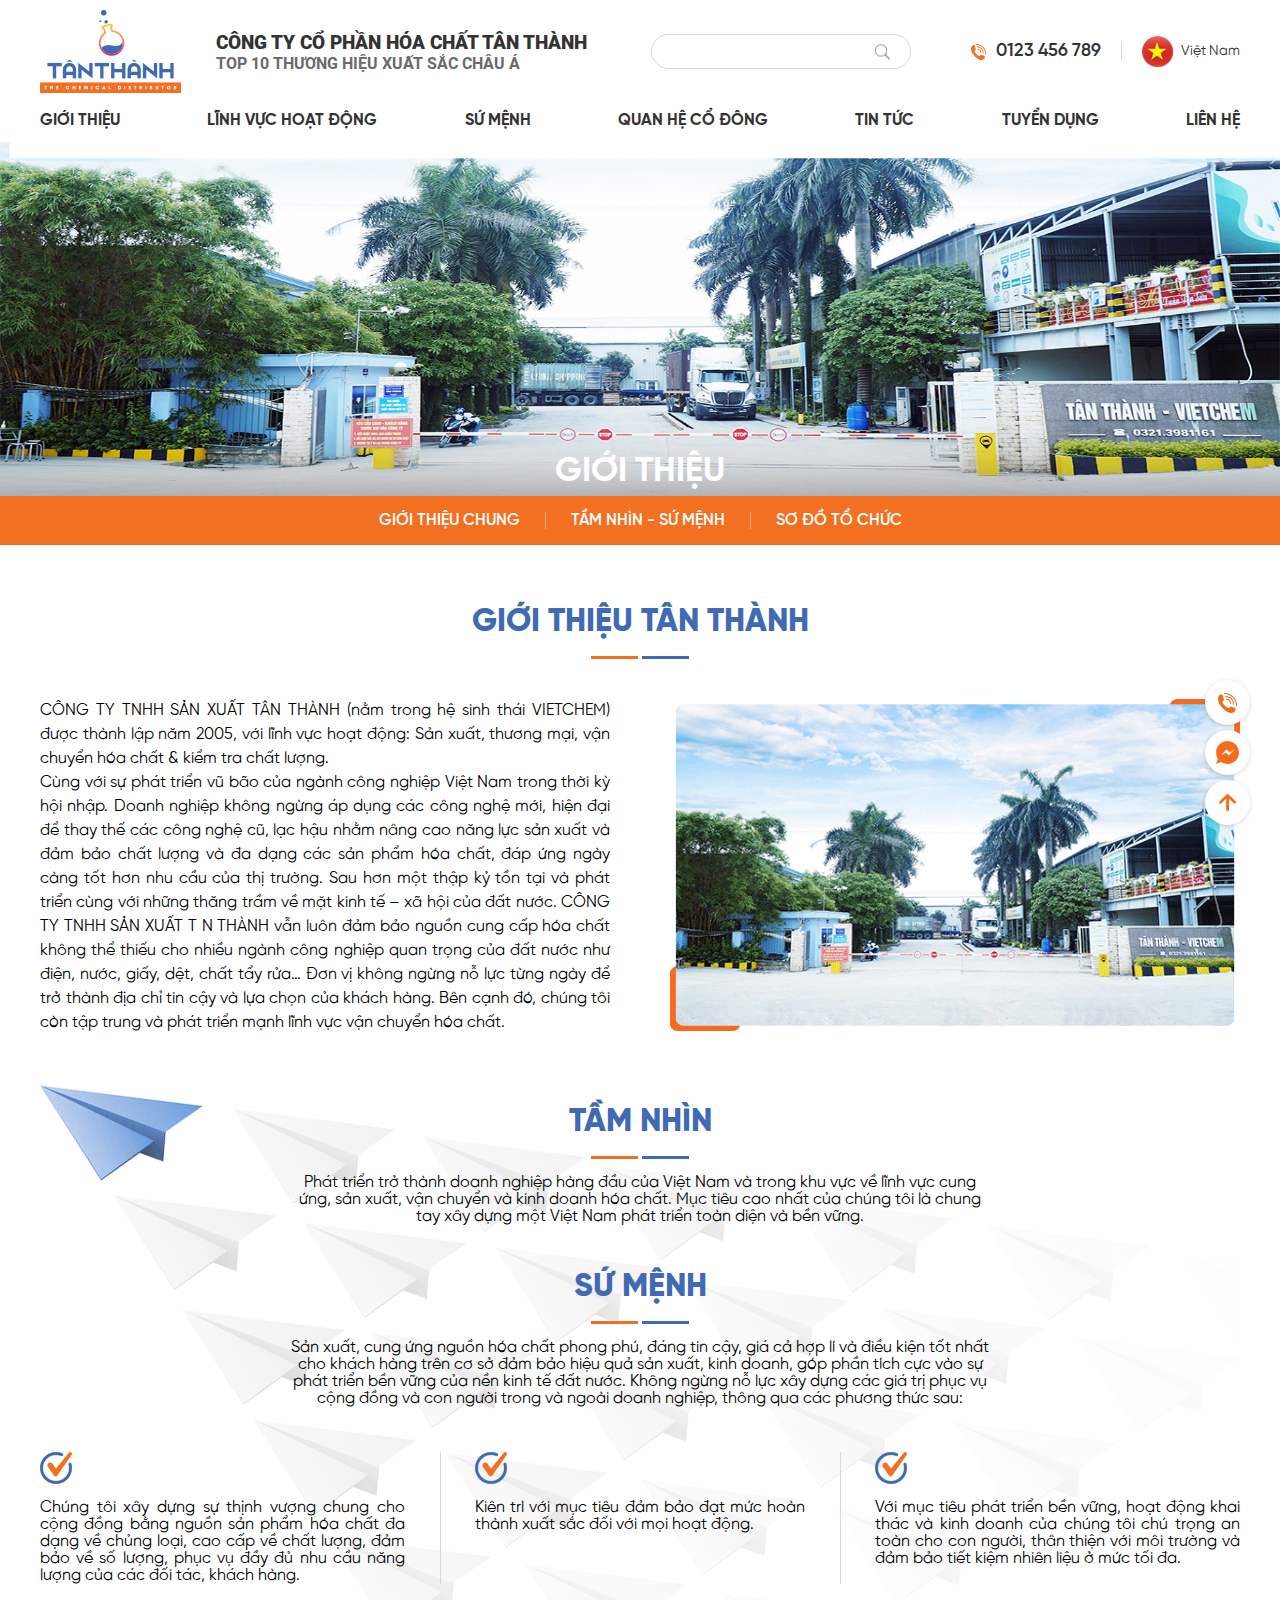
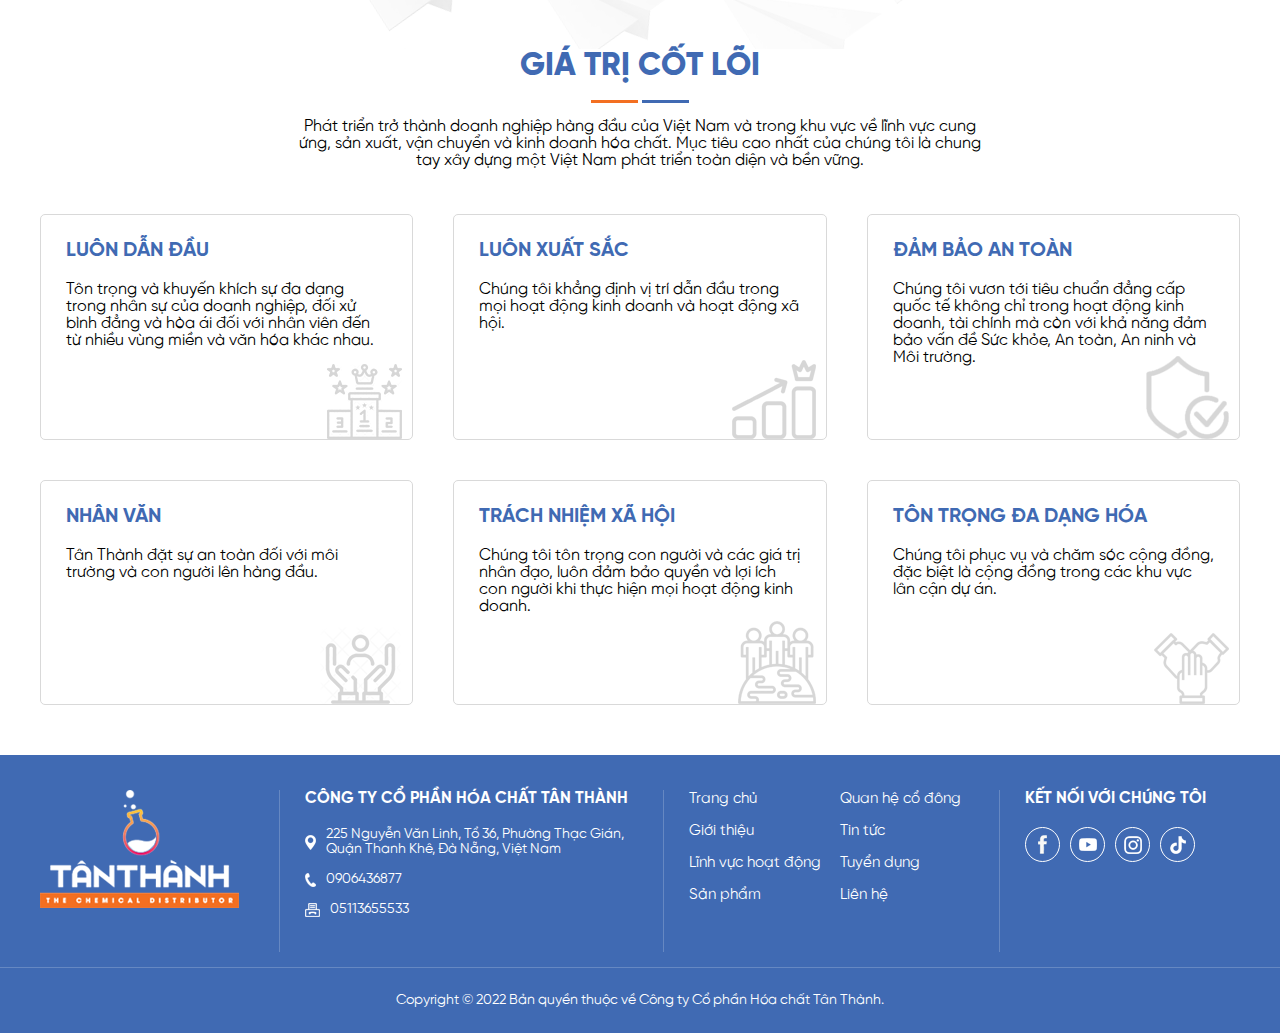
==== gioithieu.html @ 720f7414 "13/10/2022" ====
<!DOCTYPE html>
<html lang="vi">
<head>
    <meta charset="UTF-8">
    <meta http-equiv="X-UA-Compatible" content="IE=edge">
    <meta name="viewport" content="width=device-width, initial-scale=1.0">
    <title>Tân Thành - Giới thiệu</title>
    <link rel="stylesheet" href="css/font-awesome.min.css">
    <link rel="stylesheet" href="css/owl.carousel.min.css">
    <link rel="stylesheet" href="css/owl.theme.default.min.css">
    <link rel="stylesheet" href="scss/style.css">
    <link rel="stylesheet" href="scss/responsive.css">
    <script src="js/jquery.min.js"></script>
    <script src="js/owl.carousel.min.js"></script>
</head>
<body>
    <div class="social-fix">
        <a href="" class="img">
            <img src="images/ic-fix-1.jpg" alt="">
        </a>
        <a href="" class="img">
            <img src="images/ic-fix-2.jpg" alt="">
        </a>        
        <div class="img top">
            <img src="images/ic-fix-3.jpg" alt="">
        </div>
    </div> 
    <header>
        <div class="container">
            <div class="hd-top">
                <a href="" class="logo"> 
                    <img src="images/logo.png" alt="">
                    <div class="name">
                        <p class="name-com">Công ty cổ phần hóa chất tân thành</p>
                        <p class="rank">top 10 thương hiệu xuất sắc châu Á</p>
                    </div>
                </a>               
                <div class="hd-right">                    
                    <form action="">
                        <div class="input">
                            <input type="text">
                            <button><img src="images/ic-search.png" alt=""></button>
                        </div>
                    </form>
                    <a href="" class="hotline">
                        <div class="img">
                            <img src="images/ic-hd-phone.png" alt="">
                        </div>
                        0123 456 789
                    </a>
                    <div class="lang">
                        <div class="img">
                            <img src="images/ic-lang-vn.jpg" alt="">
                            <p>Việt Nam</p>
                        </div>
                        <div class="img">
                            <img src="images/ic-lang-en.png" alt="">
                            <p>English</p>
                        </div>                        
                    </div>
                    <div class="touch-menu"><span></span></div>
                    <div class="bg-black"></div>
                </div>                
            </div>
            <div class="hd-bot">
                <ul class="menu">
                    <li>
                        <a href="">Giới thiệu</a>
                        <ul class="submenu">
                            <li><a href="">Giới thiệu chung</a></li>
                            <li><a href="">Tầm nhìn - Sứ mệnh</a></li>
                            <li><a href="">Sơ đồ tổ chức</a></li>
                        </ul>
                        <span class="show-sub"><i class="fa fa-angle-down"></i></span>
                    </li>
                    <li>
                        <a href="">Lĩnh vực hoạt động</a>                        
                    </li>
                    <li>
                        <a href="">Sứ mệnh</a>
                        <ul class="submenu">
                            <li><a href="">Giới thiệu chung</a></li>
                            <li><a href="">Tầm nhìn - Sứ mệnh</a></li>
                            <li><a href="">Sơ đồ tổ chức</a></li>
                        </ul>
                        <span class="show-sub"><i class="fa fa-angle-down"></i></span>
                    </li>
                    <li>
                        <a href="">Quan hệ cổ đông</a>                        
                    </li>
                    <li>
                        <a href="">Tin tức</a>
                        <ul class="submenu">
                            <li><a href="">Giới thiệu chung</a></li>
                            <li><a href="">Tầm nhìn - Sứ mệnh</a></li>
                            <li><a href="">Sơ đồ tổ chức</a></li>
                        </ul>
                        <span class="show-sub"><i class="fa fa-angle-down"></i></span>
                    </li>
                    <li>
                        <a href="">Tuyển dụng</a>                        
                    </li>
                    <li>
                        <a href="">Liên hệ</a>
                        <ul class="submenu">
                            <li><a href="">Giới thiệu chung</a></li>
                            <li><a href="">Tầm nhìn - Sứ mệnh</a></li>
                            <li><a href="">Sơ đồ tổ chức</a></li>
                        </ul>
                        <span class="show-sub"><i class="fa fa-angle-down"></i></span>
                    </li>
                </ul>
            </div>
        </div>
    </header>
    <div class="banner">
        <div class="img">
            <img src="images/banner3.png" alt="">
        </div>
        <p>Giới thiệu</p>
        <ul>
            <li><a href="">Giới thiệu chung</a></li>
            <li><a href="">Tầm nhìn - Sứ mệnh</a></li>
            <li><a href="">Sơ đồ tổ chức</a></li>
        </ul>
    </div>
    <div class="_about">
        <div class="container">
            <div class="title">
                <h2>Giới thiệu tân thành</h2>
            </div>
            <div class="_ab-cnt">
                <div class="txt">
                    <p>CÔNG TY TNHH SẢN XUẤT TÂN THÀNH (nằm trong hệ sinh thái VIETCHEM) được thành lập năm 2005, với lĩnh vực hoạt động: Sản xuất, thương mại, vận chuyển hóa chất & kiểm tra chất lượng.</p>
                    <p>
                        Cùng với sự phát triển vũ bão của ngành công nghiệp Việt Nam trong thời kỳ hội nhập. Doanh nghiệp không ngừng áp dụng các công nghệ mới, hiện đại để thay thế các công nghệ cũ, lạc hậu nhằm nâng cao năng lực sản xuất và đảm bảo chất lượng và đa dạng các sản phẩm hóa chất, đáp ứng ngày càng tốt hơn nhu cầu của thị trường. Sau hơn một thập kỷ tồn tại và phát triển cùng với những thăng trầm về mặt kinh tế – xã hội của đất nước. CÔNG TY TNHH SẢN XUẤT T N THÀNH vẫn luôn đảm bảo nguồn cung cấp hóa chất không thể thiếu cho nhiều ngành công nghiệp quan trọng của đất nước như điện, nước, giấy, dệt, chất tẩy rửa… Đơn vị không ngừng nỗ lực từng ngày để trở thành địa chỉ tin cậy và lựa chọn của khách hàng. Bên cạnh đó, chúng tôi còn tập trung và phát triển mạnh lĩnh vực vận chuyển hóa chất.  
                    </p>
                </div>
                <div class="img">
                    <img src="images/img-about.png" alt="">
                </div>
            </div>
        </div>
    </div>
    <div class="vision">
        <div class="container">
            <div class="vision-cnt">
                <div class="vision-content">
                    <div class="title">
                        <h2>Tầm nhìn</h2>
                    </div>
                    <p>
                        Phát triển trở thành doanh nghiệp hàng đầu của Việt Nam và trong khu vực về lĩnh vực cung ứng, sản xuất, vận chuyển và kinh doanh hóa chất. Mục tiêu cao nhất của chúng tôi là chung tay xây dựng một Việt Nam phát triển toàn diện và bền vững.
                    </p>
                </div>
                <div class="vision-content">
                    <div class="title">
                        <h2>Sứ mệnh</h2>
                    </div>
                    <p>
                        Sản xuất, cung ứng nguồn hóa chất phong phú, đáng tin cậy, giá cả hợp lí và điều kiện 
                        tốt nhất cho khách hàng trên cơ sở đảm bảo hiệu quả sản xuất, kinh doanh, góp phần tích cực vào sự phát triển bền vững của nền kinh tế đất nước. Không ngừng nỗ lực xây dựng các giá trị phục vụ cộng đồng và con người trong và ngoài doanh nghiệp, 
                        thông qua các phương thức sau:
                    </p>                    
                </div>
                <div class="mission">
                    <div class="item">
                        <div class="img"><img src="images/ic-ab.png" alt=""></div>
                        <p>Chúng tôi xây dựng sự thịnh vượng chung cho cộng đồng bằng nguồn sản phẩm hóa chất đa dạng về chủng loại, cao cấp về chất lượng, đảm bảo về số lượng, phục vụ đầy đủ nhu cầu năng lượng của các đối tác, khách hàng.
                        </p>
                    </div>
                    <div class="item">
                        <div class="img"><img src="images/ic-ab.png" alt=""></div>
                        <p>Kiên trì với mục tiêu đảm bảo đạt mức hoàn thành xuất sắc đối với mọi hoạt động.
                        </p>
                    </div>
                    <div class="item">
                        <div class="img"><img src="images/ic-ab.png" alt=""></div>
                        <p>Với mục tiêu phát triển bền vững, hoạt động khai thác và kinh doanh của chúng tôi chú trọng an toàn cho con người, thân thiện với môi trường và đảm bảo tiết kiệm nhiên liệu ở mức tối đa.
                        </p>
                    </div>
                </div>
            </div>            
        </div>
    </div>
    <div class="core">
        <div class="container">
            <div class="vision-content">
                <div class="title">
                    <h2>Giá trị cốt lõi</h2>
                </div>
                <p>               
                    Phát triển trở thành doanh nghiệp hàng đầu của Việt Nam và trong khu vực về lĩnh vực cung ứng, sản xuất, vận chuyển và kinh doanh hóa chất. Mục tiêu cao nhất của chúng tôi là chung tay xây dựng một Việt Nam phát triển toàn diện và bền vững.
                </p>
            </div>
            <div class="core-cnt">
                <div class="it">
                    <div class="txt">
                        <p class="tit">Luôn dẫn đầu</p>
                        <p>Tôn trọng và khuyến khích sự đa dạng trong nhân sự của doanh nghiệp, đối xử bình đẳng và hòa ái đối với nhân viên đến từ nhiều vùng miền và văn hóa khác nhau.</p>
                    </div>
                    <div class="img">
                        <img src="images/ic-core-1.png" alt="">
                    </div>
                </div>
                <div class="it">
                    <div class="txt">
                        <p class="tit">Luôn xuất sắc</p>
                        <p>
                            Chúng tôi khẳng định vị trí dẫn đầu trong mọi hoạt động kinh doanh và hoạt động xã hội.
                        </p>
                    </div>
                    <div class="img">
                        <img src="images/ic-core-2.png" alt="">
                    </div>
                </div>
                <div class="it">
                    <div class="txt">
                        <p class="tit">Đảm bảo an toàn</p>
                        <p>
                            Chúng tôi vươn tới tiêu chuẩn đẳng cấp quốc tế không chỉ trong hoạt động kinh doanh, tài chính mà còn với khả năng đảm bảo vấn đề Sức khỏe, An toàn, An ninh và Môi trường. 
                        </p>
                    </div>
                    <div class="img">
                        <img src="images/ic-core-3.png" alt="">
                    </div>
                </div>
                <div class="it">
                    <div class="txt">
                        <p class="tit">Nhân văn</p>
                        <p>
                            Tân Thành đặt sự an toàn đối với môi trường và con người lên hàng đầu. 
                        </p>
                    </div>
                    <div class="img">
                        <img src="images/ic-core-4.png" alt="">
                    </div>
                </div>
                <div class="it">
                    <div class="txt">
                        <p class="tit">Trách nhiệm xã hội</p>
                        <p>
                            Chúng tôi tôn trọng con người và các giá trị nhân đạo, luôn đảm bảo quyền và lợi ích con người khi thực hiện mọi hoạt động kinh doanh. 
                        </p>
                    </div>
                    <div class="img">
                        <img src="images/ic-core-5.png" alt="">
                    </div>
                </div>
                <div class="it">
                    <div class="txt">
                        <p class="tit">tôn trọng đa dạng hóa</p>
                        <p>
                            Chúng tôi phục vụ và chăm sóc cộng đồng, đặc biệt là cộng đồng trong các khu vực lân cận dự án. 
                        </p>
                    </div>
                    <div class="img">
                        <img src="images/ic-core-6.png" alt="">
                    </div>
                </div>
            </div>
        </div>
    </div>
    <footer>
        <div class="container">
            <div class="ft-top">
                <a href="" class="logo it">
                    <img src="images/logo-ft.png" alt="">
                </a>
                <div class="info-com it">
                    <p class="tit">Công ty cổ phần hóa chất tân thành</p>
                    <div class="item">
                        <img src="images/ic-location.png" alt="">
                        225 Nguyễn Văn Linh, Tổ 36, Phường Thạc Gián, Quận Thanh Khê, Đà Nẵng, Việt Nam
                    </div>
                    <div class="item">
                        <img src="images/ic-ft-phone.png" alt="">
                        0906436877
                    </div>
                    <div class="item">
                        <img src="images/ic-print.png" alt="">
                        05113655533
                    </div>
                </div>
                <ul class="it">
                    <li><a href="">Trang chủ</a></li>
                    <li><a href="">Giới thiệu</a></li>
                    <li><a href="">Lĩnh vực hoạt động</a></li>
                    <li><a href="">Sản phẩm</a></li>
                    <li><a href="">Quan hệ cổ đông</a></li>
                    <li><a href="">Tin tức</a></li>
                    <li><a href="">Tuyển dụng</a></li>
                    <li><a href="">Liên hệ</a></li>
                </ul>
                <div class="social">
                    <p class="tit">kết nối với chúng tôi</p>
                    <div class="social-flex">
                        <div class="img">
                            <img src="images/ic-fb.png" alt="">
                        </div>
                        <div class="img">
                            <img src="images/ic-yt.png" alt="">
                        </div>
                        <div class="img">
                            <img src="images/ic-in.png" alt="">
                        </div>
                        <div class="img">
                            <img src="images/ic-tt.png" alt="">
                        </div>  
                    </div>
                </div>
            </div>            
        </div>
        <div class="ft-bot">
            <p>Copyright © 2022 Bản quyền thuộc về Công ty Cổ phần Hóa chất Tân Thành.</p>
        </div>
    </footer>
    <script src="js/main.js"></script>
</body>
</html>
---- scss/style.css ----
html {
  scroll-behavior: smooth;
}

body {
  position: relative;
  margin: 0px;
  padding: 0px;
  padding-top: 142px;
}

img {
  max-width: 100%;
  transition: transform 0.5s linear;
  display: block;
}

ul, li {
  margin: 0;
  padding: 0;
  list-style-type: none;
}

@font-face {
  font-family: gil-regu;
  src: url("../fonts/Gilroy-Regular.otf");
}
@font-face {
  font-family: gil-xbold;
  src: url("../fonts/Gilroy-XBold.otf");
}
@font-face {
  font-family: gil-medi;
  src: url("../fonts/Gilroy-Medium.otf");
}
@font-face {
  font-family: gil-bold;
  src: url("../fonts/Gilroy-Bold.otf");
}
@font-face {
  font-family: gil-semi;
  src: url("../fonts/Gilroy-SemiBold.otf");
}
@font-face {
  font-family: robo-black;
  src: url("../fonts/Roboto-Black.ttf");
}
@font-face {
  font-family: robo-bold;
  src: url("../fonts/Roboto-Bold.ttf");
}
a {
  margin: 0px;
  padding: 0px;
  text-decoration: none;
  font-family: gil-regu;
  cursor: pointer;
}

p,
div {
  font-family: gil-regu;
  margin: 0;
  padding: 0;
}

h1,
h2,
h3, h4, h5, h6 {
  margin: 0px;
  padding: 0px;
  font-family: gil-regu;
  color: #333333;
}

button {
  transition: 0.5s linear;
  font-family: gil-regu;
}

* {
  box-sizing: border-box;
}

@media (min-width: 576px) {
  .container {
    max-width: 540px;
    margin: 0px auto;
  }
}
@media (min-width: 768px) {
  .container {
    max-width: 720px;
    margin: 0px auto;
  }
}
@media (min-width: 992px) {
  .container {
    max-width: 960px;
    margin: 0px auto;
  }
}
@media (min-width: 1200px) {
  .container {
    max-width: 1230px;
    margin: 0px auto;
  }
}
.container {
  width: 100%;
  padding-right: 15px;
  padding-left: 15px;
  margin-right: auto;
  margin-left: auto;
}

header {
  position: fixed;
  top: 0;
  left: 0;
  right: 0;
  z-index: 100;
  background: #fff;
}
header.active {
  box-shadow: rgba(0, 0, 0, 0.24) 0px 3px 8px;
}
header.active .logo img {
  height: 60px;
}

.social-fix {
  position: fixed;
  bottom: 70px;
  right: 30px;
  display: flex;
  flex-direction: column;
  z-index: 200;
}
.social-fix .img {
  height: 45px;
  width: 45px;
  border-radius: 50%;
  background: #fff;
  display: flex;
  align-items: center;
  justify-content: center;
  margin-bottom: 5px;
  box-shadow: rgba(0, 0, 0, 0.16) 0px 1px 4px;
}

.hd-top {
  display: flex;
  align-items: center;
  justify-content: space-between;
  padding: 10px 0;
  border-bottom: 1px;
}
.hd-top .logo {
  display: flex;
  align-items: center;
  gap: 35px;
}
.hd-top .logo .name-com {
  font-size: 19px;
  font-family: robo-black;
  color: #333333;
  text-transform: uppercase;
}
.hd-top .logo .rank {
  font-size: 16px;
  font-family: robo-bold;
  color: #6b6b6b;
  text-transform: uppercase;
}
.hd-top .hd-right {
  display: flex;
  align-items: center;
}
.hd-top .hotline {
  color: #333333;
  font-size: 18px;
  font-family: gil-semi;
  display: flex;
  align-items: center;
  gap: 10px;
  padding-right: 20px;
  margin-right: 20px;
  border-right: 1px solid #d9d9d9;
}
.hd-top form {
  margin-right: 60px;
}
.hd-top form .input {
  height: 35px;
  width: 260px;
  position: relative;
}
.hd-top form .input input {
  height: 100%;
  width: 100%;
  border-radius: 17.5px;
  border: 1px solid #d9d9d9;
  padding: 0 40px 0 10px;
}
.hd-top form .input input:focus {
  outline: none;
}
.hd-top form .input button {
  background: transparent;
  border: none;
  position: absolute;
  top: 50%;
  transform: translateY(-50%);
  right: 15px;
}
.hd-top .lang .img {
  display: flex;
  align-items: center;
  gap: 8px;
}
.hd-top .lang .img:first-of-type {
  display: flex;
}
.hd-top .lang .img:last-of-type {
  display: none;
}
.hd-top .lang p {
  font-size: 14px;
  font-family: gil-regu;
  color: #333333;
}
.hd-top .lang.active .img:first-of-type {
  display: none;
}
.hd-top .lang.active .img:last-of-type {
  display: flex;
}

.menu {
  display: flex;
  align-items: center;
  justify-content: space-between;
}
.menu > li {
  position: relative;
  padding: 9px 0;
}
.menu > li > a {
  font-size: 16px;
  font-family: gil-bold;
  text-transform: uppercase;
  color: #333333;
}
.menu > li:hover > a, .menu > li.active > a {
  color: #406ab3;
  border-bottom: 2px solid #f36f21;
}
.menu > li .submenu {
  background: #fff;
  opacity: 0;
  pointer-events: none;
  position: absolute;
  left: -15px;
  top: calc(100% + 20px);
  min-width: 200px;
  z-index: 28;
  box-shadow: rgba(0, 0, 0, 0.24) 0px 3px 8px;
}
.menu > li .submenu > li {
  padding: 7px 0 7px 15px;
  border-bottom: 1px solid #d9d9d9;
}
.menu > li .submenu > li > a {
  font-size: 14px;
  font-family: gil-semi;
  color: #333333;
  text-transform: uppercase;
}
.menu > li .submenu > li:hover > a, .menu > li .submenu > li.active > a {
  color: #406ab3;
}
.menu > li .submenu > li:last-of-type {
  border-bottom: none;
}
.menu > li:last-of-type .submenu {
  left: unset;
  right: -15px;
}
.menu > li:hover .submenu {
  opacity: 0.8;
  pointer-events: all;
  top: 100%;
  transition: top 0.4s linear;
}

.slider {
  position: relative;
  margin-bottom: 90px;
}
.slider img {
  width: 100%;
  height: 100%;
}
.slider .owl-dots {
  position: absolute;
  left: 50%;
  transform: translateX(-50%);
  bottom: 15px;
}
.slider .owl-dots .owl-dot {
  height: 14px;
  width: 14px;
  border-radius: 50%;
  margin-right: 15px;
  background: #fff;
}
.slider .owl-dots .owl-dot span {
  display: block;
  height: 10px;
  width: 10px;
  border-radius: 50%;
  background: #f36f21;
  margin: 2px auto;
}
.slider .owl-dots .owl-dot.active span {
  background: transparent;
}

.about {
  margin-bottom: 80px;
}

.ab-cnt {
  display: flex;
  align-items: flex-start;
  gap: 70px;
}
.ab-cnt .img {
  width: calc(50% - 20px);
}
.ab-cnt .img img {
  height: 100%;
  width: 100%;
  transition: transform 0.4s linear;
}
.ab-cnt .txt {
  width: calc(50% - 50px);
}
.ab-cnt .txt span {
  font-size: 22px;
  font-family: gil-medi;
  color: #4d4d4d;
  text-transform: uppercase;
  margin-bottom: 10px;
}
.ab-cnt .txt p {
  margin: 25px 0;
  font-size: 16px;
  font-family: gil-regu;
  color: #333333;
  line-height: 1.3;
  text-align: justify;
}
.ab-cnt .txt .title {
  text-align: start;
}
.ab-cnt .txt .title h2::before {
  left: 0;
  transform: none;
}
.ab-cnt .txt .title h2::after {
  background: #406ab3;
  left: 51px;
}

.title {
  text-align: center;
}
.title h2 {
  font-size: 32px;
  font-family: gil-xbold;
  color: #406ab3;
  text-transform: uppercase;
  position: relative;
  padding-bottom: 20px;
}
.title h2::before, .title h2::after {
  content: "";
  display: block;
  height: 3px;
  width: 47px;
  position: absolute;
  bottom: 0;
}
.title h2::before {
  background: #f36f21;
  left: calc(50% - 2px);
  transform: translateX(-100%);
}
.title h2::after {
  background: #406ab3;
  left: calc(50% + 2px);
}

.see-more {
  height: 40px;
  width: 145px;
  border-radius: 20px;
  background: #f36f21;
  border: 1px solid #f36f21;
  color: #fff;
  font-size: 16px;
  text-transform: uppercase;
  display: flex;
  align-items: center;
  justify-content: center;
  transition: all 0.4s linear;
}
.see-more:hover {
  background: #fff;
  color: #f36f21;
}

._see-more {
  height: 35px;
  width: 130px;
  border-radius: 5px;
  border: 1px solid #d9d9d9;
  display: flex;
  align-items: center;
  justify-content: center;
  font-size: 16px;
  color: #fff;
  margin: 0 auto;
}

.field {
  position: relative;
}
.field::before {
  content: "";
  display: block;
  position: absolute;
  left: 0;
  right: 0;
  top: 50%;
  bottom: 0;
  background: #f1f1f1;
  z-index: -1;
}

.field-cnt {
  margin-top: 20px;
  padding-bottom: 40px;
}
.field-cnt .see-more {
  margin: 0 auto;
}

.field-item {
  display: flex;
  align-items: flex-start;
  gap: 25px;
  margin-bottom: 35px;
}
.field-item .item {
  width: calc((100% - 50px) / 3);
  position: relative;
  transition: all 0.5s linear;
  border-radius: 5px;
  overflow: hidden;
}
.field-item .item .img {
  position: relative;
}
.field-item .item .img img {
  height: 100%;
  width: 100%;
}
.field-item .item .img::before {
  content: "";
  position: absolute;
  top: 50%;
  left: 0;
  right: 0;
  bottom: 0;
  background-image: linear-gradient(to bottom, rgba(24, 72, 155, 0), rgb(24, 72, 155));
}
.field-item .item .txt {
  position: absolute;
  bottom: 25px;
  left: 0;
  width: 100%;
}
.field-item .item .txt h3 {
  text-align: center;
  font-size: 22px;
  font-family: gil-bold;
  text-transform: uppercase;
  color: #fff;
  margin-bottom: 25px;
}
.field-item .item .txt p {
  text-align: center;
  font-size: 16px;
  font-family: gil-regu;
  color: #fff;
  padding: 0 40px;
  margin-bottom: 30px;
  display: none;
}
.field-item .item:hover .img::before {
  top: 0;
  background-image: linear-gradient(to top, rgba(8, 50, 122, 0.9), rgba(35, 150, 216, 0.9));
}
.field-item .item:hover .txt {
  bottom: 50%;
  transform: translateY(50%);
}
.field-item .item:hover .txt p {
  display: block;
}

.product {
  padding: 50px 0;
  background: url("../images/bgr-pro.png") no-repeat;
}

.pro-cnt {
  margin-top: 30px;
  position: relative;
}
.pro-cnt .item {
  transition: all 0.5s linear;
}
.pro-cnt .item .img {
  border-radius: 5px;
  overflow: hidden;
  z-index: -1;
}
.pro-cnt .item .img img {
  height: 100%;
  width: 100%;
  object-fit: cover;
}
.pro-cnt .item .txt {
  width: calc(100% - 40px);
  padding: 20px 0;
  margin: -60px auto 0;
  border-radius: 5px;
  background: #fff;
  position: relative;
  box-shadow: rgba(99, 99, 99, 0.2) 0px 2px 8px 0px;
}
.pro-cnt .item .txt h3 {
  font-size: 20px;
  font-family: gil-bold;
  color: #333333;
  text-align: center;
  margin-bottom: 20px;
}
.pro-cnt .item .txt ._see-more {
  border: 1px solid #f36f21;
  color: #f36f21;
}
.pro-cnt .item:hover .txt {
  background: #f36f21;
}
.pro-cnt .item:hover .txt h3 {
  color: #fff;
}
.pro-cnt .item:hover .txt ._see-more {
  border: 1px solid #fff;
  color: #fff;
}
.pro-cnt .item:hover .img img {
  transform: scale(1.05);
}
.pro-cnt .owl-dots {
  margin-top: 30px;
}
.pro-cnt .owl-dots .owl-dot {
  height: 10px;
  width: 10px;
  border-radius: 50%;
  background: #f36f21;
  margin-right: 10px;
}
.pro-cnt .owl-dots .owl-dot span {
  height: 6px;
  width: 6px;
  border-radius: 50%;
  margin: 2px auto;
  background: transparent;
}
.pro-cnt .owl-dots .owl-dot.active span, .pro-cnt .owl-dots .owl-dot:hover span {
  background: #fff;
}
.pro-cnt .owl-prev, .pro-cnt .owl-next {
  position: absolute;
  bottom: -5px;
}
.pro-cnt .owl-prev i, .pro-cnt .owl-next i {
  color: #f36f21;
  font-size: 16px;
}
.pro-cnt .owl-prev:hover, .pro-cnt .owl-next:hover {
  background: transparent !important;
}
.pro-cnt .owl-next {
  right: calc(50% - 100px);
}
.pro-cnt .owl-prev {
  left: calc(50% - 100px);
}

.journey {
  background: url("../images/banner2.jpg") no-repeat;
  padding: 70px 0;
  margin-bottom: 55px;
}
.journey h2 {
  font-size: 32px;
  font-family: gil-xbold;
  text-transform: uppercase;
  color: #fff;
  text-align: center;
  margin-bottom: 35px;
}
.journey .container > p {
  font-size: 16px;
  color: #fff;
  font-family: gil-medi;
  text-align: center;
  padding: 0 100px;
  margin-bottom: 70px;
}
.journey .journey-cnt {
  display: flex;
  align-items: flex-end;
  justify-content: space-between;
}
.journey .journey-cnt .it {
  width: 25%;
  display: flex;
  flex-direction: column;
  justify-content: center;
  align-items: center;
}
.journey .journey-cnt .it .img {
  margin-bottom: 25px;
}
.journey .journey-cnt .it span {
  font-size: 36px;
  font-family: gil-bold;
  color: #ffd064;
  margin-bottom: 10px;
}
.journey .journey-cnt .it p {
  white-space: nowrap;
  font-size: 18px;
  font-family: gil-medi;
  color: #fff;
}

.news .title {
  margin-bottom: 20px;
}
.news ul {
  display: flex;
  align-items: center;
  justify-content: center;
  margin-bottom: 20px;
}
.news ul li {
  font-size: 18px;
  font-family: gil-bold;
  text-transform: uppercase;
  color: #5e5e5e;
  padding-right: 20px;
  margin-right: 20px;
  border-right: 1px solid #d9d9d9;
}
.news ul li:hover, .news ul li.active {
  color: #406ab3;
}
.news ul li:last-of-type {
  border-right: 0;
}
.news .news-cnt {
  display: flex;
  align-items: flex-start;
  gap: 20px;
}
.news .news-cnt .left, .news .news-cnt .right {
  width: calc((100% - 20px) / 2);
}
.news .news-cnt .left .img {
  border-radius: 5px;
  overflow: hidden;
  margin-bottom: 30px;
  position: relative;
}
.news .news-cnt .left .img img {
  height: 100%;
  width: 100%;
  object-fit: cover;
}
.news .news-cnt .left h3 {
  font-size: 20px;
  font-family: gil-bold;
  color: #333333;
  margin-bottom: 15px;
}
.news .news-cnt .left p {
  font-size: 16px;
  font-family: gil-regu;
  -webkit-line-clamp: 2;
  -webkit-box-orient: vertical;
  overflow: hidden;
  text-overflow: ellipsis;
  display: -webkit-box;
  color: #333333;
}
.news .news-cnt .right {
  display: flex;
  align-items: flex-start;
  gap: 20px;
  flex-wrap: wrap;
}
.news .news-cnt .right .item {
  width: calc((100% - 20px) / 2);
}
.news .news-cnt .right .item .img {
  border-radius: 5px;
  overflow: hidden;
  margin-bottom: 15px;
  position: relative;
}
.news .news-cnt .right .item .img img {
  height: 100%;
  width: 100%;
  object-fit: cover;
}
.news .news-cnt .right .item h3 {
  font-size: 16px;
  font-family: gil-regu;
  -webkit-line-clamp: 2;
  -webkit-box-orient: vertical;
  overflow: hidden;
  text-overflow: ellipsis;
  display: -webkit-box;
  color: #333333;
}
.news .news-cnt .over {
  position: absolute;
  left: 0;
  bottom: 0;
  right: 0;
  height: 0;
  opacity: 0;
  pointer-events: none;
  background-image: linear-gradient(to top, rgba(8, 50, 122, 0.9), rgba(35, 150, 216, 0.9));
  display: flex;
  align-items: center;
  justify-content: center;
  transition: height 0.5s linear;
}
.news .news-cnt .img:hover .over {
  height: 100%;
  opacity: 1;
  pointer-events: all;
}

.customer {
  padding: 70px 0 60px;
}
.customer .title {
  margin-bottom: 30px;
}
.customer .cus-cnt {
  position: relative;
  padding: 15px 0;
  box-shadow: rgba(0, 0, 0, 0.24) 0px 3px 8px;
}
.customer .cus-cnt .item {
  padding: 35px;
  display: flex;
  align-items: center;
  justify-content: center;
  position: relative;
}
.customer .cus-cnt .item img {
  width: unset;
}
.customer .cus-cnt .item::before {
  content: "";
  display: block;
  width: 1px;
  height: calc(100% - 40px);
  position: absolute;
  right: 0;
  top: 20px;
  background: #d9d9d9;
}
.customer .cus-cnt .owl-nav {
  display: block;
}
.customer .cus-cnt .owl-next, .customer .cus-cnt .owl-prev {
  position: absolute;
  top: 48%;
  transform: translateY(-50%);
}
.customer .cus-cnt .owl-next i, .customer .cus-cnt .owl-prev i {
  font-size: 32px;
  color: #afafaf;
}
.customer .cus-cnt .owl-next:hover, .customer .cus-cnt .owl-prev:hover {
  background: transparent;
}
.customer .cus-cnt .owl-prev {
  left: 10px;
}
.customer .cus-cnt .owl-next {
  right: 10px;
}

footer {
  background: #406ab3;
  position: relative;
}
footer .ft-top {
  padding: 35px 0;
  display: flex;
  align-items: flex-start;
}
footer .ft-top .logo {
  width: 20%;
}
footer .ft-top .info-com {
  width: 32%;
  padding: 0 25px;
}
footer .ft-top .info-com .item {
  display: flex;
  align-items: center;
  gap: 10px;
  font-size: 14px;
  font-family: gil-regu;
  color: #fff;
  margin-bottom: 15px;
}
footer .ft-top ul {
  width: 28%;
  column-count: 2;
  padding: 0 25px;
}
footer .ft-top ul li {
  margin-bottom: 15px;
}
footer .ft-top ul li a {
  font-size: 15px;
  font-family: gil-regu;
  color: #fff;
}
footer .ft-top .social {
  width: 20%;
  padding-left: 25px;
}
footer .ft-top .social .img {
  height: 35px;
  width: 35px;
  border-radius: 50%;
  border: 1px solid #ffffff;
  display: flex;
  align-items: center;
  justify-content: center;
  margin-right: 10px;
}
footer .ft-top .social .social-flex {
  display: flex;
  align-items: center;
  justify-content: start;
}
footer .ft-top .tit {
  font-size: 16px;
  font-family: gil-bold;
  color: #fff;
  text-transform: uppercase;
  margin-bottom: 20px;
}
footer .ft-top .it {
  position: relative;
}
footer .ft-top .it::before {
  content: "";
  display: block;
  width: 1px;
  height: 162px;
  background: #6688c2;
  position: absolute;
  right: 0;
  top: 0;
}
footer .ft-bot {
  padding: 25px 0;
  border-top: 1px solid #6688c2;
}
footer .ft-bot p {
  text-align: center;
  font-size: 14px;
  font-family: gil-regu;
  color: #fff;
}

.banner {
  position: relative;
  margin-bottom: 60px;
}
.banner .img img {
  height: 100%;
  width: 100%;
}
.banner p {
  font-size: 34px;
  font-family: gil-bold;
  color: #fff;
  position: absolute;
  bottom: 55px;
  left: 50%;
  transform: translateX(-50%);
  text-transform: uppercase;
}
.banner ul {
  display: flex;
  align-items: center;
  justify-content: center;
  position: absolute;
  bottom: 0;
  left: 0;
  right: 0;
  padding: 16px 0;
  background: #f36f21;
}
.banner ul li {
  padding: 0 25px;
  border-right: 1px solid #f2aa80;
}
.banner ul li:last-of-type {
  border-right: none;
}
.banner ul li a {
  font-size: 16px;
  font-family: gil-semi;
  text-transform: uppercase;
  color: #fff;
  padding: 2px 0;
}
.banner ul li:hover a {
  border-bottom: 2px solid #fff;
}

._about {
  margin-bottom: 50px;
}
._about .title {
  margin-bottom: 40px;
}
._about ._ab-cnt {
  display: flex;
  align-items: flex-start;
  justify-content: space-between;
  gap: 60px;
}
._about ._ab-cnt .txt {
  width: calc((100% - 60px) / 2);
}
._about ._ab-cnt .txt p {
  font-size: 16px;
  font-family: gil-regu;
  line-height: 1.5;
  text-align: justify;
}
._about ._ab-cnt .img {
  width: calc((100% - 60px) / 2);
}
._about ._ab-cnt .img img {
  height: 100%;
  width: 100%;
}

.vision .vision-cnt {
  padding: 20px 0 65px;
  background: url("../images/bgr-about.png") no-repeat;
}
.vision .mission {
  display: flex;
  align-items: flex-start;
  justify-content: space-between;
  position: relative;
}
.vision .mission .item {
  width: 33.3333333333%;
  padding: 0 35px;
}
.vision .mission .item .img {
  margin-bottom: 15px;
}
.vision .mission .item p {
  font-size: 16px;
  font-family: gil-regu;
  text-align: justify;
}
.vision .mission .item:first-of-type {
  padding-left: 0;
}
.vision .mission .item:last-of-type {
  padding-right: 0;
}
.vision .mission::before, .vision .mission::after {
  content: "";
  display: block;
  height: 100%;
  width: 1px;
  background: #d9d9d9;
  position: absolute;
  top: 0;
}
.vision .mission::before {
  left: 33.3333333333%;
}
.vision .mission::after {
  left: 66.6666666667%;
}

.vision-content {
  margin-bottom: 45px;
}
.vision-content .title {
  margin-bottom: 15px;
}
.vision-content > p {
  padding: 0 250px;
  font-size: 16px;
  font-family: gil-regu;
  text-align: center;
}

.core {
  margin-bottom: 50px;
}

.core-cnt {
  display: flex;
  align-items: center;
  gap: 40px;
  flex-wrap: wrap;
}
.core-cnt .it {
  width: calc((100% - 80px) / 3);
  padding: 25px;
  border-radius: 5px;
  border: 1px solid #d9d9d9;
  position: relative;
  transition: all 0.5s linear;
}
.core-cnt .it .tit {
  font-size: 20px;
  font-family: gil-bold;
  color: #406ab3;
  text-transform: uppercase;
  margin-bottom: 20px;
}
.core-cnt .it .img {
  position: absolute;
  bottom: 0;
  right: 10px;
}
.core-cnt .it p {
  font-size: 16px;
  font-family: gil-regu;
}
.core-cnt .it:hover {
  background-image: linear-gradient(to top, #105095, #1c7abd);
}
.core-cnt .it:hover p {
  color: #fff;
}

.contact-cnt {
  display: flex;
  align-items: flex-start;
  margin-bottom: 40px;
}
.contact-cnt .info-com, .contact-cnt form {
  width: 50%;
}
.contact-cnt .tit {
  font-size: 24px;
  font-family: gil-bold;
  text-transform: uppercase;
  margin-bottom: 20px;
}
.contact-cnt .info-com {
  padding-right: 90px;
}
.contact-cnt .info-com .add {
  background: url("../images/ic-loca.png") no-repeat;
}
.contact-cnt .info-com .phone {
  background: url("../images/ic-dt.png") no-repeat;
}
.contact-cnt .info-com .fax {
  background: url("../images/ic-fax.png") no-repeat;
}
.contact-cnt .info-com .mail {
  background: url("../images/ic-mail.png") no-repeat;
}
.contact-cnt .info-com .web {
  background: url("../images/www.png") no-repeat;
}
.contact-cnt .info-com .it {
  padding-left: 30px;
  background-position: 0 3px;
  font-size: 16px;
  font-family: gil-regu;
  margin-bottom: 20px;
}
.contact-cnt form .form-group {
  margin-bottom: 15px;
  display: flex;
  flex-wrap: wrap;
  gap: 15px;
}
.contact-cnt form .form-group .input {
  width: calc((100% - 15px) / 2);
  height: 40px;
}
.contact-cnt form .form-group .input input {
  width: 100%;
  height: 100%;
  border-radius: 5px;
  border: 1px solid #d9d9d9;
  padding-left: 15px;
  background: #f3f3f3;
}
.contact-cnt form .form-group .input input:focus {
  outline: none;
}
.contact-cnt form .form-group .area {
  width: 100%;
  height: 150px;
}
.contact-cnt form .form-group .area textarea {
  height: 100%;
  width: 100%;
  border-radius: 5px;
  border: 1px solid #d9d9d9;
  padding: 15px 0 0 15px;
  background: #f3f3f3;
}
.contact-cnt form .form-group .area textarea:focus {
  outline: none;
}
.contact-cnt form .form-group ::placeholder {
  font-size: 16px;
  font-family: gil-regu;
}
.contact-cnt form button {
  height: 40px;
  width: 140px;
  border-radius: 20px;
  border: 1px solid #f36f21;
  background: #f36f21;
  color: #fff;
  font-size: 15px;
  font-family: gil-semi;
  text-transform: uppercase;
  transition: all 0.5s linear;
}
.contact-cnt form button:hover {
  background: #fff;
  color: #f36f21;
}

.map {
  margin-bottom: 50px;
}
.map iframe {
  width: 100%;
}

/*# sourceMappingURL=style.css.map */
---- scss/responsive.css ----
@media screen and (min-width: 1150px) {
  .touch-menu, .bg-black, .show-sub {
    display: none;
  }
}
@media screen and (max-width: 1025px) {
  body {
    padding-top: 115px;
  }
  .hd-top .logo img {
    height: 60px;
  }
  .hd-top .logo .name-com {
    font-size: 16px;
  }
  .hd-top .logo .rank {
    font-size: 13px;
  }
  .hd-top form {
    position: absolute;
    top: 100%;
    left: 0;
    width: 100%;
  }
  .hd-top form .input {
    width: 100%;
  }
  .hd-top form .input input {
    border-radius: 0;
  }
  .hd-top .hotline {
    display: none;
  }
  .hd-top .lang {
    margin-right: 20px;
  }
  .hd-top .lang p {
    display: none;
  }
  .menu {
    position: fixed;
    top: 0;
    left: -330px;
    height: 100%;
    width: 320px;
    display: block;
    background: #fff;
    padding: 20px;
    transition: left 0.5s linear;
  }
  .menu.active {
    left: 0;
  }
  .menu > li {
    position: relative;
  }
  .menu > li .submenu {
    position: initial;
    opacity: 1;
    box-shadow: initial;
    display: none;
  }
  .menu > li .show-sub {
    position: absolute;
    right: 0;
    top: 10px;
  }
  .touch-menu {
    height: 35px;
    width: 35px;
    background: #f36f21;
    border-radius: 4px;
    position: relative;
    z-index: 999;
  }
  .touch-menu span {
    display: block;
    width: 27px;
    height: 3px;
    background: #fff;
    position: absolute;
    top: 50%;
    transform: translateY(-50%);
    left: 4px;
  }
  .touch-menu span::before, .touch-menu span::after {
    content: "";
    height: 3px;
    width: 27px;
    background: #fff;
    position: absolute;
    left: 0;
    top: -6px;
    transition: transform 0.4s linear;
  }
  .touch-menu span::after {
    top: initial;
    bottom: -6px;
  }
  .touch-menu.active span {
    transform: rotate(45deg);
  }
  .touch-menu.active span::before, .touch-menu.active span::after {
    transform: rotate(-90deg);
    top: 0;
  }
  .bg-black {
    position: fixed;
    top: 0;
    left: 0;
    height: 100%;
    width: 100%;
    display: block;
    background: #333333;
    opacity: 0;
    visibility: hidden;
  }
  .bg-black.active {
    opacity: 0.9;
    visibility: visible;
  }
}
@media screen and (max-width: 991px) {
  .title h2 {
    font-size: 26px;
    padding-bottom: 15px;
  }
  .slider {
    margin-bottom: 30px;
  }
  .about {
    margin-bottom: 30px;
  }
  .ab-cnt {
    gap: 30px;
  }
  .ab-cnt .img {
    width: calc(50% - 15px);
  }
  .ab-cnt .txt {
    width: calc(50% - 15px);
  }
  .ab-cnt .txt p {
    -webkit-line-clamp: 5;
    -webkit-box-orient: vertical;
    overflow: hidden;
    text-overflow: ellipsis;
    display: -webkit-box;
  }
  .field-item {
    gap: 15px;
  }
  .field-item .item {
    width: calc((100% - 30px) / 3);
  }
  .field-item .item .txt h3 {
    font-size: 16px;
  }
  .pro-cnt .item .txt h3 {
    font-size: 15px;
  }
  .journey {
    margin-bottom: 30px;
  }
  .journey h2 {
    font-size: 26px;
    margin-bottom: 25px;
  }
  .journey .container > p {
    padding: 0 50px;
    margin-bottom: 30px;
  }
  .journey .journey-cnt .it span {
    font-size: 26px;
  }
  .journey .journey-cnt .it p {
    font-size: 14px;
  }
  .news .news-cnt .left .img {
    margin-bottom: 20px;
  }
  .news .news-cnt .left h3 {
    font-size: 16px;
  }
  footer .ft-top {
    flex-wrap: wrap;
    gap: 25px;
  }
  footer .ft-top .logo, footer .ft-top .info-com, footer .ft-top ul, footer .ft-top .social {
    width: calc((100% - 25px) / 2);
  }
  footer .ft-top .logo {
    display: flex;
    align-items: center;
    justify-content: center;
  }
  footer .ft-top .it.info-com::before {
    width: 0;
  }
}
@media screen and (max-width: 767px) {
  .social-fix {
    bottom: 20px;
    right: 15px;
  }
  .hd-top .logo .name {
    display: none;
  }
  .slider {
    margin-bottom: 15px;
  }
  .slider .owl-dots {
    bottom: 10px;
  }
  .slider .owl-dots .owl-dot {
    height: 10px;
    width: 10px;
    margin-right: 5px;
  }
  .slider .owl-dots .owl-dot span {
    height: 6px;
    width: 6px;
  }
  .about {
    margin-bottom: 15px;
  }
  .ab-cnt {
    flex-wrap: wrap;
    gap: 15px;
  }
  .ab-cnt .img, .ab-cnt .txt {
    width: 100%;
  }
  .ab-cnt .txt span {
    display: block;
    text-align: center;
  }
  .ab-cnt .txt .title {
    text-align: center;
  }
  .ab-cnt .txt .title h2::before {
    left: calc(50% - 2px);
    transform: translateX(-100%);
  }
  .ab-cnt .txt .title h2::after {
    left: calc(50% + 2px);
  }
  .ab-cnt .txt p {
    -webkit-line-clamp: initial;
    margin: 15px 0;
  }
  .ab-cnt .see-more {
    margin: 0 auto;
  }
  .field-cnt {
    padding-bottom: 15px;
    margin-top: 15px;
  }
  .field-item {
    flex-wrap: wrap;
    margin-bottom: 15px;
  }
  .field-item .item {
    width: 100%;
  }
  .product {
    padding: 15px 0;
  }
  .pro-cnt {
    margin-top: 15px;
  }
  .pro-cnt .owl-dots {
    margin-top: 15px;
  }
  .journey {
    background-size: 100% 100%;
    margin-bottom: 15px;
    padding: 15px 0;
  }
  .journey h2 {
    font-size: 16px;
    margin-bottom: 15px;
  }
  .journey .container > p {
    padding: 0;
    margin-bottom: 15px;
    font-size: 15px;
  }
  .journey .journey-cnt {
    flex-wrap: wrap;
    gap: 5px;
  }
  .journey .journey-cnt .it {
    width: calc((100% - 5px) / 2);
  }
  .journey .journey-cnt .it .img, .journey .journey-cnt .it span {
    margin-bottom: 5px;
  }
  .journey .journey-cnt .it span {
    font-size: 16px;
  }
  .journey .journey-cnt .it p {
    font-size: 12px;
  }
  .news ul li {
    font-size: 14px;
    padding-right: 10px;
    margin-right: 10px;
  }
  .news .news-cnt {
    flex-wrap: wrap;
    gap: 15px;
  }
  .news .news-cnt .left, .news .news-cnt .right {
    width: 100%;
  }
  .news .news-cnt .left .img {
    margin-bottom: 5px;
  }
  .news .news-cnt .left h3 {
    margin-bottom: 5px;
  }
  .news .news-cnt .right {
    gap: 10px;
  }
  .news .news-cnt .right .item {
    width: calc((100% - 10px) / 2);
  }
  .news .news-cnt .right .item .img {
    margin-bottom: 5px;
  }
  .customer {
    padding: 20px 0;
  }
  footer .ft-top {
    padding: 15px 0;
    gap: 15px;
  }
  footer .ft-top .it, footer .ft-top .social {
    width: 100%;
    padding: 0;
  }
  footer .ft-top .it::before, footer .ft-top .social::before {
    width: 0;
  }
  footer .ft-top .tit {
    margin-bottom: 10px;
  }
  footer .ft-top .info-com .item {
    margin-bottom: 5px;
  }
  footer .ft-top ul li {
    margin-bottom: 5px;
  }
  footer .ft-top .logo img {
    height: 80px;
  }
  footer .ft-top .social p {
    text-align: center;
  }
  footer .ft-top .social .social-flex {
    justify-content: center;
  }
  footer .ft-bot {
    padding: 15px;
  }
}

/*# sourceMappingURL=responsive.css.map */
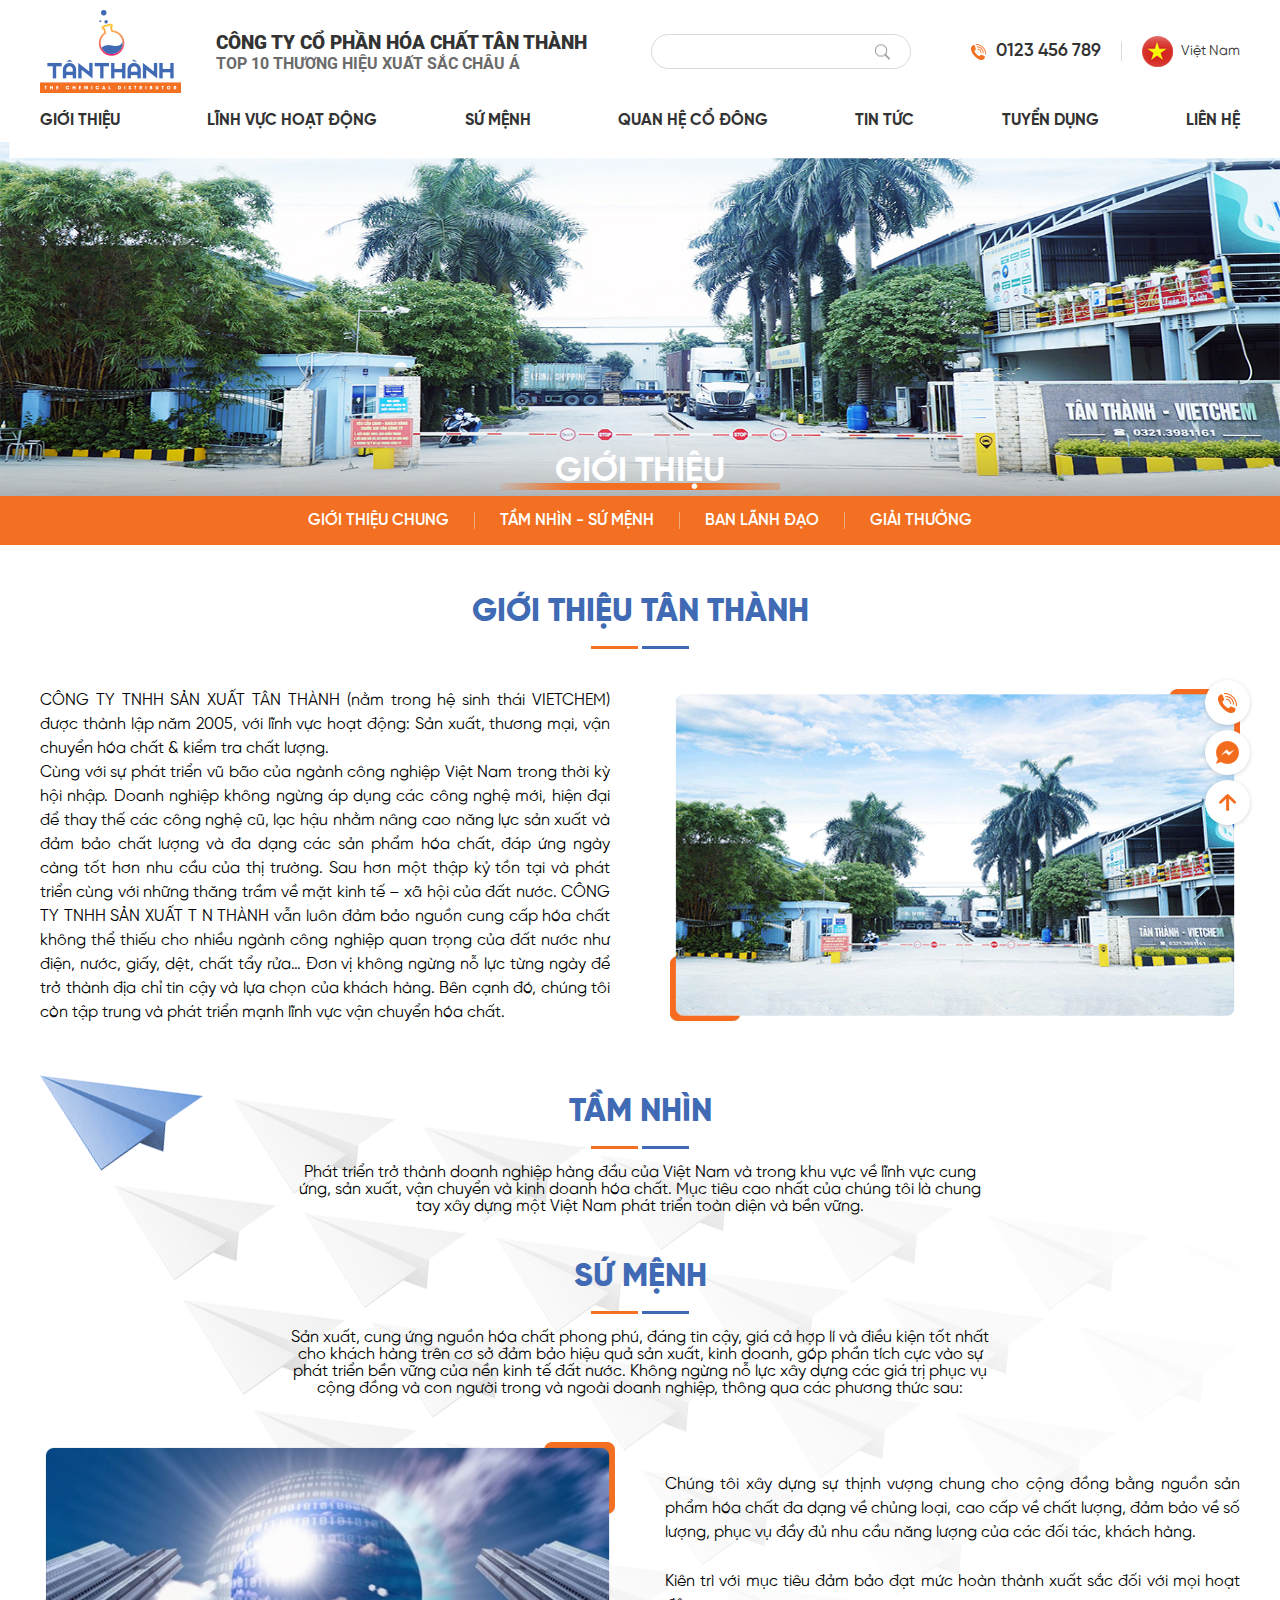
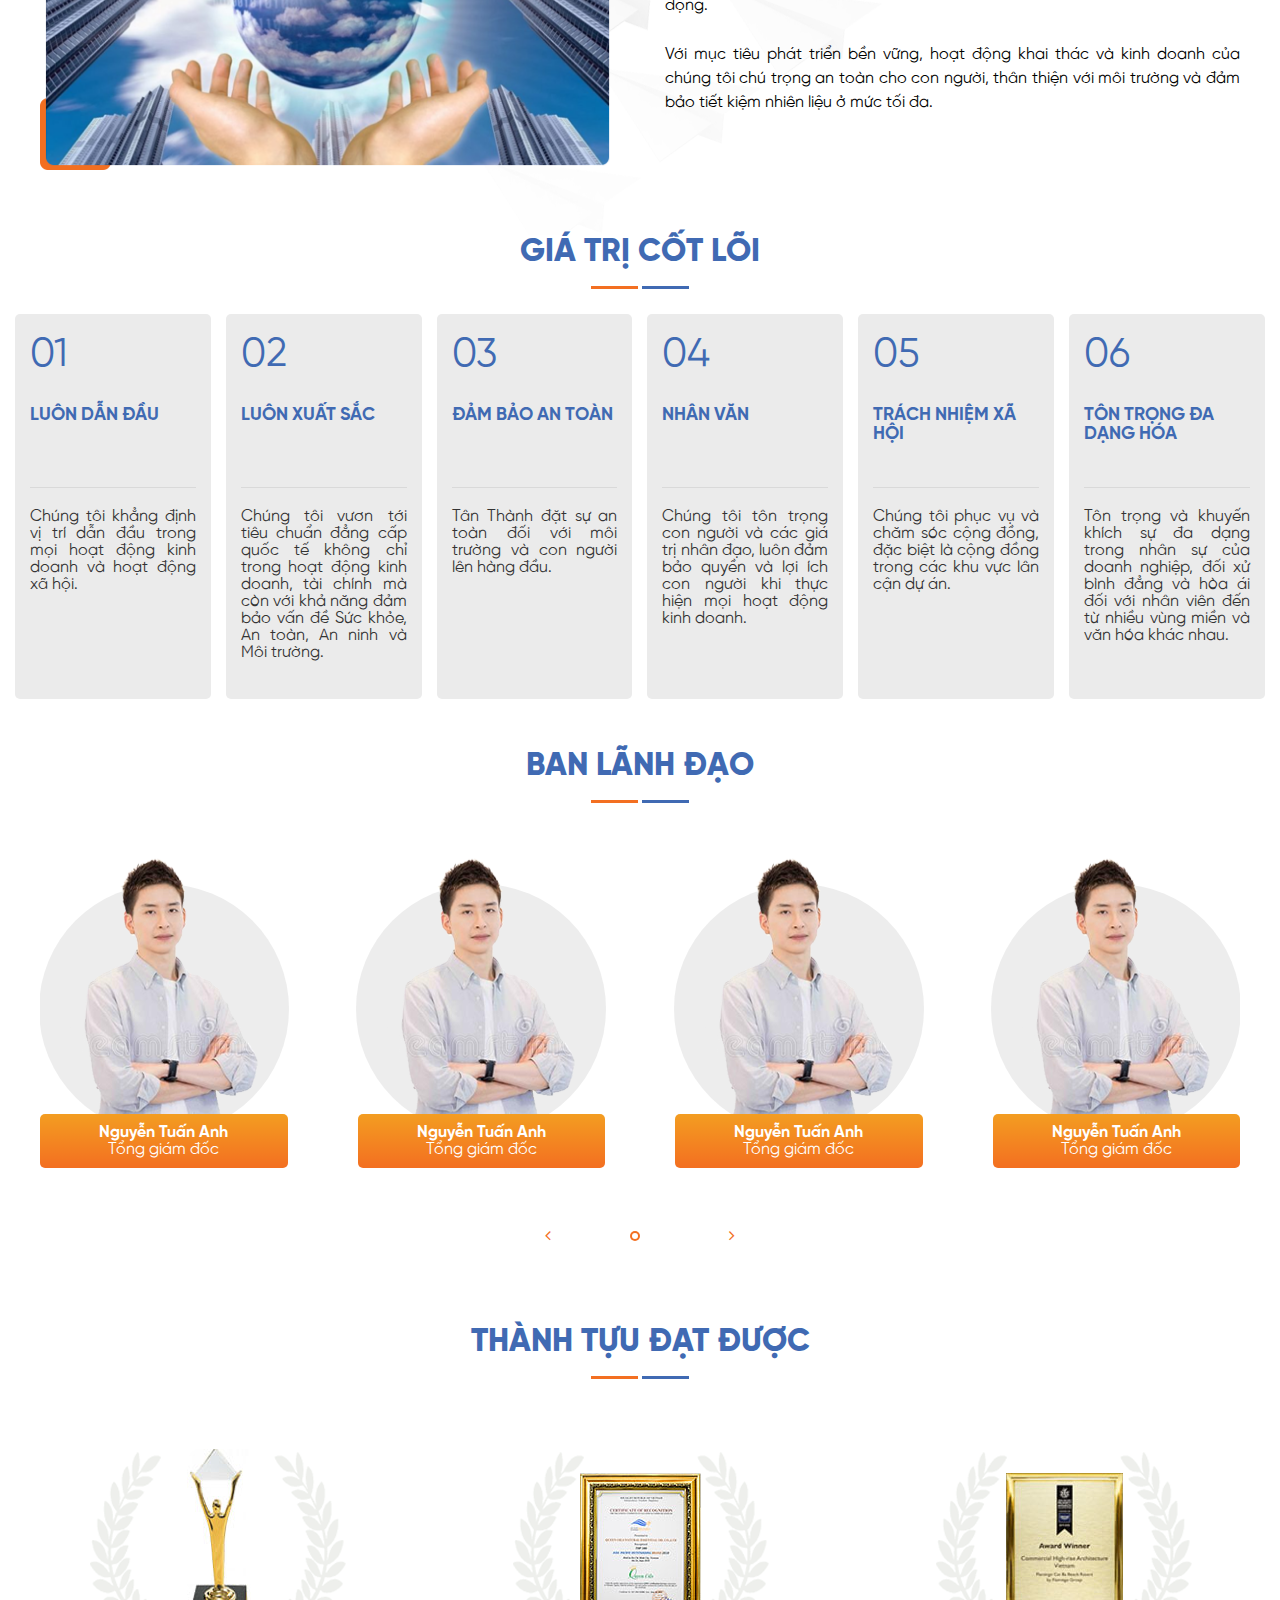
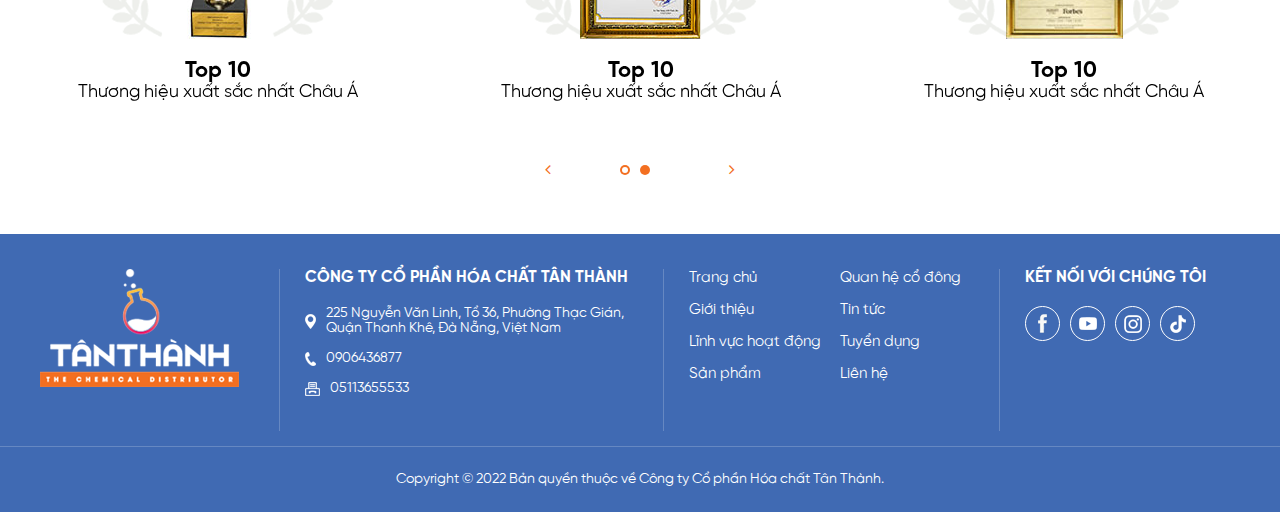
==== commit 64ebfe9b: "up code" ====
--- a/gioithieu.html
+++ b/gioithieu.html
@@ -65,7 +65,7 @@
             <div class="hd-bot">
                 <ul class="menu">
                     <li>
-                        <a href="">Giới thiệu</a>
+                        <a href="/gioithieu.html">Giới thiệu</a>
                         <ul class="submenu">
                             <li><a href="">Giới thiệu chung</a></li>
                             <li><a href="">Tầm nhìn - Sứ mệnh</a></li>
@@ -74,10 +74,10 @@
                         <span class="show-sub"><i class="fa fa-angle-down"></i></span>
                     </li>
                     <li>
-                        <a href="">Lĩnh vực hoạt động</a>                        
-                    </li>
-                    <li>
-                        <a href="">Sứ mệnh</a>
+                        <a href="/linhvuchoatdong.html">Lĩnh vực hoạt động</a>                        
+                    </li>
+                    <li>
+                        <a href="/gioithieu.html">Sứ mệnh</a>
                         <ul class="submenu">
                             <li><a href="">Giới thiệu chung</a></li>
                             <li><a href="">Tầm nhìn - Sứ mệnh</a></li>
@@ -86,10 +86,10 @@
                         <span class="show-sub"><i class="fa fa-angle-down"></i></span>
                     </li>
                     <li>
-                        <a href="">Quan hệ cổ đông</a>                        
-                    </li>
-                    <li>
-                        <a href="">Tin tức</a>
+                        <a href="/quanhecodong.html">Quan hệ cổ đông</a>                        
+                    </li>
+                    <li>
+                        <a href="/tintuc.html">Tin tức</a>
                         <ul class="submenu">
                             <li><a href="">Giới thiệu chung</a></li>
                             <li><a href="">Tầm nhìn - Sứ mệnh</a></li>
@@ -98,10 +98,10 @@
                         <span class="show-sub"><i class="fa fa-angle-down"></i></span>
                     </li>
                     <li>
-                        <a href="">Tuyển dụng</a>                        
-                    </li>
-                    <li>
-                        <a href="">Liên hệ</a>
+                        <a href="/tuyendung.html">Tuyển dụng</a>                        
+                    </li>
+                    <li>
+                        <a href="lienhe.html">Liên hệ</a>
                         <ul class="submenu">
                             <li><a href="">Giới thiệu chung</a></li>
                             <li><a href="">Tầm nhìn - Sứ mệnh</a></li>
@@ -115,13 +115,14 @@
     </header>
     <div class="banner">
         <div class="img">
-            <img src="images/banner3.png" alt="">
+            <img src="images/banner3.jpg" alt="">
         </div>
         <p>Giới thiệu</p>
         <ul>
             <li><a href="">Giới thiệu chung</a></li>
             <li><a href="">Tầm nhìn - Sứ mệnh</a></li>
-            <li><a href="">Sơ đồ tổ chức</a></li>
+            <li><a href="">Ban lãnh đạo</a></li>
+            <li><a href="">Giải thưởng</a></li>
         </ul>
     </div>
     <div class="_about">
@@ -164,19 +165,18 @@
                     </p>                    
                 </div>
                 <div class="mission">
-                    <div class="item">
-                        <div class="img"><img src="images/ic-ab.png" alt=""></div>
-                        <p>Chúng tôi xây dựng sự thịnh vượng chung cho cộng đồng bằng nguồn sản phẩm hóa chất đa dạng về chủng loại, cao cấp về chất lượng, đảm bảo về số lượng, phục vụ đầy đủ nhu cầu năng lượng của các đối tác, khách hàng.
+                    <div class="img">
+                        <img src="images/ab-img.png" alt="">
+                    </div>
+                    <div class="txt">
+                        <p>
+                            Chúng tôi xây dựng sự thịnh vượng chung cho cộng đồng bằng nguồn sản phẩm hóa chất đa dạng về chủng loại, cao cấp về chất lượng, đảm bảo về số lượng, phục vụ đầy đủ nhu cầu năng lượng của các đối tác, khách hàng.
                         </p>
-                    </div>
-                    <div class="item">
-                        <div class="img"><img src="images/ic-ab.png" alt=""></div>
-                        <p>Kiên trì với mục tiêu đảm bảo đạt mức hoàn thành xuất sắc đối với mọi hoạt động.
+                        <p>
+                            Kiên trì với mục tiêu đảm bảo đạt mức hoàn thành xuất sắc đối với mọi hoạt động.
                         </p>
-                    </div>
-                    <div class="item">
-                        <div class="img"><img src="images/ic-ab.png" alt=""></div>
-                        <p>Với mục tiêu phát triển bền vững, hoạt động khai thác và kinh doanh của chúng tôi chú trọng an toàn cho con người, thân thiện với môi trường và đảm bảo tiết kiệm nhiên liệu ở mức tối đa.
+                        <p>
+                            Với mục tiêu phát triển bền vững, hoạt động khai thác và kinh doanh của chúng tôi chú trọng an toàn cho con người, thân thiện với môi trường và đảm bảo tiết kiệm nhiên liệu ở mức tối đa.
                         </p>
                     </div>
                 </div>
@@ -184,78 +184,151 @@
         </div>
     </div>
     <div class="core">
-        <div class="container">
-            <div class="vision-content">
-                <div class="title">
-                    <h2>Giá trị cốt lõi</h2>
-                </div>
-                <p>               
-                    Phát triển trở thành doanh nghiệp hàng đầu của Việt Nam và trong khu vực về lĩnh vực cung ứng, sản xuất, vận chuyển và kinh doanh hóa chất. Mục tiêu cao nhất của chúng tôi là chung tay xây dựng một Việt Nam phát triển toàn diện và bền vững.
-                </p>
-            </div>
-            <div class="core-cnt">
-                <div class="it">
-                    <div class="txt">
-                        <p class="tit">Luôn dẫn đầu</p>
-                        <p>Tôn trọng và khuyến khích sự đa dạng trong nhân sự của doanh nghiệp, đối xử bình đẳng và hòa ái đối với nhân viên đến từ nhiều vùng miền và văn hóa khác nhau.</p>
-                    </div>
-                    <div class="img">
-                        <img src="images/ic-core-1.png" alt="">
-                    </div>
-                </div>
-                <div class="it">
-                    <div class="txt">
-                        <p class="tit">Luôn xuất sắc</p>
-                        <p>
-                            Chúng tôi khẳng định vị trí dẫn đầu trong mọi hoạt động kinh doanh và hoạt động xã hội.
-                        </p>
-                    </div>
-                    <div class="img">
-                        <img src="images/ic-core-2.png" alt="">
-                    </div>
-                </div>
-                <div class="it">
-                    <div class="txt">
-                        <p class="tit">Đảm bảo an toàn</p>
-                        <p>
-                            Chúng tôi vươn tới tiêu chuẩn đẳng cấp quốc tế không chỉ trong hoạt động kinh doanh, tài chính mà còn với khả năng đảm bảo vấn đề Sức khỏe, An toàn, An ninh và Môi trường. 
-                        </p>
-                    </div>
-                    <div class="img">
-                        <img src="images/ic-core-3.png" alt="">
-                    </div>
-                </div>
-                <div class="it">
-                    <div class="txt">
-                        <p class="tit">Nhân văn</p>
-                        <p>
-                            Tân Thành đặt sự an toàn đối với môi trường và con người lên hàng đầu. 
-                        </p>
-                    </div>
-                    <div class="img">
-                        <img src="images/ic-core-4.png" alt="">
-                    </div>
-                </div>
-                <div class="it">
-                    <div class="txt">
-                        <p class="tit">Trách nhiệm xã hội</p>
-                        <p>
-                            Chúng tôi tôn trọng con người và các giá trị nhân đạo, luôn đảm bảo quyền và lợi ích con người khi thực hiện mọi hoạt động kinh doanh. 
-                        </p>
-                    </div>
-                    <div class="img">
-                        <img src="images/ic-core-5.png" alt="">
-                    </div>
-                </div>
-                <div class="it">
-                    <div class="txt">
-                        <p class="tit">tôn trọng đa dạng hóa</p>
-                        <p>
-                            Chúng tôi phục vụ và chăm sóc cộng đồng, đặc biệt là cộng đồng trong các khu vực lân cận dự án. 
-                        </p>
-                    </div>
-                    <div class="img">
-                        <img src="images/ic-core-6.png" alt="">
+        <div class="title">
+            <h2>Giá trị cốt lõi</h2>
+        </div>
+        <div class="core-cnt">
+            <div class="item">
+                <div class="tit">
+                    <p class="number">01</p>
+                    <span>Luôn dẫn đầu</span>
+                </div>
+                <p class="core-des">
+                    Chúng tôi khẳng định vị trí dẫn đầu trong mọi hoạt động kinh doanh và hoạt động xã hội.
+                </p>
+            </div>
+            <div class="item">
+                <div class="tit">
+                    <p class="number">02</p>
+                    <span>Luôn xuất sắc</span>
+                </div>
+                <p class="core-des">
+                    Chúng tôi vươn tới tiêu chuẩn đẳng cấp quốc tế không chỉ trong hoạt động kinh doanh, tài chính mà còn với khả năng đảm bảo vấn đề Sức khỏe, An toàn, An ninh và Môi trường. 
+                </p>
+            </div>
+            <div class="item">
+                <div class="tit">
+                    <p class="number">03</p>
+                    <span>Đảm bảo an toàn</span>
+                </div>
+                <p class="core-des">
+                    Tân Thành đặt sự an toàn đối với môi trường và con người lên hàng đầu. 
+                </p>
+            </div>
+            <div class="item">
+                <div class="tit">
+                    <p class="number">04</p>
+                    <span>Nhân văn</span>
+                </div>
+                <p class="core-des">
+                    Chúng tôi tôn trọng con người và các giá trị nhân đạo, luôn đảm bảo quyền và lợi ích con người khi thực hiện mọi hoạt động kinh doanh. 
+                </p>
+            </div>
+            <div class="item">
+                <div class="tit">
+                    <p class="number">05</p>
+                    <span>Trách nhiệm xã hội</span>
+                </div>
+                <p class="core-des">                    
+                    Chúng tôi phục vụ và chăm sóc cộng đồng, đặc biệt là cộng đồng trong các khu vực lân cận dự án. 
+                </p>
+            </div>
+            <div class="item">
+                <div class="tit">
+                    <p class="number">06</p>
+                    <span>Tôn trọng đa dạng hóa</span>
+                </div>
+                <p class="core-des">
+                    Tôn trọng và khuyến khích sự đa dạng trong nhân sự của doanh nghiệp, đối xử bình đẳng và hòa ái đối với nhân viên đến từ nhiều vùng miền và văn hóa khác nhau.
+                </p>
+            </div>
+        </div>
+    </div>
+    <div class="leader">
+        <div class="container">
+            <div class="title">
+                <h2>Ban lãnh đạo</h2>
+            </div>
+            <div class="leader-cnt owl-carousel owl-theme">
+                <div class="item">
+                    <div class="img">
+                        <img src="images/tgd.png" alt="">
+                    </div>
+                    <div class="txt">
+                        <p class="name">Nguyễn Tuấn Anh</p>
+                        <p class="position">Tổng giám đốc</p>
+                    </div>
+                </div>
+                <div class="item">
+                    <div class="img">
+                        <img src="images/tgd.png" alt="">
+                    </div>
+                    <div class="txt">
+                        <p class="name">Nguyễn Tuấn Anh</p>
+                        <p class="position">Tổng giám đốc</p>
+                    </div>
+                </div>
+                <div class="item">
+                    <div class="img">
+                        <img src="images/tgd.png" alt="">
+                    </div>
+                    <div class="txt">
+                        <p class="name">Nguyễn Tuấn Anh</p>
+                        <p class="position">Tổng giám đốc</p>
+                    </div>
+                </div>
+                <div class="item">
+                    <div class="img">
+                        <img src="images/tgd.png" alt="">
+                    </div>
+                    <div class="txt">
+                        <p class="name">Nguyễn Tuấn Anh</p>
+                        <p class="position">Tổng giám đốc</p>
+                    </div>
+                </div>
+            </div>
+        </div>
+    </div>
+    <div class="success">
+        <div class="container">
+            <div class="title">
+                <h2>Thành tựu đạt được</h2>
+            </div>
+            <div class="success-cnt  owl-carousel owl-theme">
+                <div class="item">
+                    <div class="img">
+                        <img src="images/cup1.jpg" alt="">
+                    </div>
+                    <div class="txt">
+                        <span>Top 10</span>
+                        <p>Thương hiệu xuất sắc nhất Châu Á</p>
+                    </div>
+                </div>
+                <div class="item">
+                    <div class="img">
+                        <img src="images/cup2.jpg" alt="">
+                    </div>
+                    <div class="txt">
+                        <span>Top 10</span>
+                        <p>Thương hiệu xuất sắc nhất Châu Á</p>
+                    </div>
+                </div>
+                <div class="item">
+                    <div class="img">
+                        <img src="images/cup3.jpg" alt="">
+                    </div>
+                    <div class="txt">
+                        <span>Top 10</span>
+                        <p>Thương hiệu xuất sắc nhất Châu Á</p>
+                    </div>
+                </div>
+                <div class="item">
+                    <div class="img">
+                        <img src="images/cup1.jpg" alt="">
+                    </div>
+                    <div class="txt">
+                        <span>Top 10</span>
+                        <p>Thương hiệu xuất sắc nhất Châu Á</p>
                     </div>
                 </div>
             </div>
--- a/scss/style.css
+++ b/scss/style.css
@@ -275,7 +275,6 @@
   font-size: 14px;
   font-family: gil-semi;
   color: #333333;
-  text-transform: uppercase;
 }
 .menu > li .submenu > li:hover > a, .menu > li .submenu > li.active > a {
   color: #406ab3;
@@ -365,27 +364,27 @@
 .ab-cnt .txt .title {
   text-align: start;
 }
-.ab-cnt .txt .title h2::before {
+.ab-cnt .txt .title::before {
   left: 0;
   transform: none;
 }
-.ab-cnt .txt .title h2::after {
+.ab-cnt .txt .title::after {
   background: #406ab3;
   left: 51px;
 }
 
 .title {
   text-align: center;
+  position: relative;
 }
 .title h2 {
   font-size: 32px;
   font-family: gil-xbold;
   color: #406ab3;
   text-transform: uppercase;
-  position: relative;
   padding-bottom: 20px;
 }
-.title h2::before, .title h2::after {
+.title::before, .title::after {
   content: "";
   display: block;
   height: 3px;
@@ -393,12 +392,12 @@
   position: absolute;
   bottom: 0;
 }
-.title h2::before {
+.title::before {
   background: #f36f21;
   left: calc(50% - 2px);
   transform: translateX(-100%);
 }
-.title h2::after {
+.title::after {
   background: #406ab3;
   left: calc(50% + 2px);
 }
@@ -688,72 +687,36 @@
 .news ul li:last-of-type {
   border-right: 0;
 }
-.news .news-cnt {
+
+.news-cnt {
   display: flex;
   align-items: flex-start;
   gap: 20px;
 }
-.news .news-cnt .left, .news .news-cnt .right {
+.news-cnt .left, .news-cnt .right {
   width: calc((100% - 20px) / 2);
 }
-.news .news-cnt .left .img {
-  border-radius: 5px;
-  overflow: hidden;
-  margin-bottom: 30px;
-  position: relative;
-}
-.news .news-cnt .left .img img {
-  height: 100%;
-  width: 100%;
-  object-fit: cover;
-}
-.news .news-cnt .left h3 {
-  font-size: 20px;
-  font-family: gil-bold;
-  color: #333333;
-  margin-bottom: 15px;
-}
-.news .news-cnt .left p {
-  font-size: 16px;
-  font-family: gil-regu;
-  -webkit-line-clamp: 2;
-  -webkit-box-orient: vertical;
-  overflow: hidden;
-  text-overflow: ellipsis;
-  display: -webkit-box;
-  color: #333333;
-}
-.news .news-cnt .right {
+.news-cnt .right {
   display: flex;
   align-items: flex-start;
   gap: 20px;
   flex-wrap: wrap;
 }
-.news .news-cnt .right .item {
+.news-cnt .right .news-item {
   width: calc((100% - 20px) / 2);
 }
-.news .news-cnt .right .item .img {
+
+.news-item .img {
   border-radius: 5px;
   overflow: hidden;
-  margin-bottom: 15px;
-  position: relative;
-}
-.news .news-cnt .right .item .img img {
+  position: relative;
+}
+.news-item .img img {
   height: 100%;
   width: 100%;
   object-fit: cover;
 }
-.news .news-cnt .right .item h3 {
-  font-size: 16px;
-  font-family: gil-regu;
-  -webkit-line-clamp: 2;
-  -webkit-box-orient: vertical;
-  overflow: hidden;
-  text-overflow: ellipsis;
-  display: -webkit-box;
-  color: #333333;
-}
-.news .news-cnt .over {
+.news-item .img .over {
   position: absolute;
   left: 0;
   bottom: 0;
@@ -767,10 +730,26 @@
   justify-content: center;
   transition: height 0.5s linear;
 }
-.news .news-cnt .img:hover .over {
+.news-item .img:hover .over {
   height: 100%;
   opacity: 1;
   pointer-events: all;
+}
+.news-item h3 {
+  font-size: 20px;
+  font-family: gil-bold;
+  color: #333333;
+  margin-bottom: 15px;
+}
+.news-item p {
+  font-size: 16px;
+  font-family: gil-regu;
+  -webkit-line-clamp: 2;
+  -webkit-box-orient: vertical;
+  overflow: hidden;
+  text-overflow: ellipsis;
+  display: -webkit-box;
+  color: #333333;
 }
 
 .customer {
@@ -916,7 +895,6 @@
 
 .banner {
   position: relative;
-  margin-bottom: 60px;
 }
 .banner .img img {
   height: 100%;
@@ -931,6 +909,17 @@
   left: 50%;
   transform: translateX(-50%);
   text-transform: uppercase;
+}
+.banner p::after {
+  content: "";
+  height: 7px;
+  width: 280px;
+  background: url("../images/gachchan.png") no-repeat;
+  position: absolute;
+  bottom: 0;
+  left: 50%;
+  transform: translateX(-50%);
+  z-index: -1;
 }
 .banner ul {
   display: flex;
@@ -962,7 +951,7 @@
 }
 
 ._about {
-  margin-bottom: 50px;
+  margin: 50px 0;
 }
 ._about .title {
   margin-bottom: 40px;
@@ -996,42 +985,19 @@
 }
 .vision .mission {
   display: flex;
-  align-items: flex-start;
+  align-items: center;
   justify-content: space-between;
-  position: relative;
-}
-.vision .mission .item {
-  width: 33.3333333333%;
-  padding: 0 35px;
-}
-.vision .mission .item .img {
-  margin-bottom: 15px;
-}
-.vision .mission .item p {
-  font-size: 16px;
-  font-family: gil-regu;
+  gap: 50px;
+}
+.vision .mission .img, .vision .mission .txt {
+  width: calc((100% - 50px) / 2);
+}
+.vision .mission p {
+  font-size: 16px;
+  font-family: gil-regu;
+  line-height: 1.5;
   text-align: justify;
-}
-.vision .mission .item:first-of-type {
-  padding-left: 0;
-}
-.vision .mission .item:last-of-type {
-  padding-right: 0;
-}
-.vision .mission::before, .vision .mission::after {
-  content: "";
-  display: block;
-  height: 100%;
-  width: 1px;
-  background: #d9d9d9;
-  position: absolute;
-  top: 0;
-}
-.vision .mission::before {
-  left: 33.3333333333%;
-}
-.vision .mission::after {
-  left: 66.6666666667%;
+  margin-bottom: 25px;
 }
 
 .vision-content {
@@ -1050,48 +1016,223 @@
 .core {
   margin-bottom: 50px;
 }
+.core .title {
+  margin-bottom: 25px;
+}
 
 .core-cnt {
   display: flex;
-  align-items: center;
-  gap: 40px;
+  align-items: flex-start;
+  gap: 15px;
   flex-wrap: wrap;
-}
-.core-cnt .it {
-  width: calc((100% - 80px) / 3);
-  padding: 25px;
+  padding: 0 15px;
+}
+.core-cnt .item {
+  width: calc((100% - 75px) / 6);
+  padding: 20px 15px;
+  background: #ebebeb;
   border-radius: 5px;
-  border: 1px solid #d9d9d9;
-  position: relative;
-  transition: all 0.5s linear;
-}
-.core-cnt .it .tit {
-  font-size: 20px;
+  transition: all 0.4s linear;
+  height: 385px;
+}
+.core-cnt .item .tit {
+  height: 154px;
+  border-bottom: 1px solid #d9d9d9;
+  margin-bottom: 20px;
+}
+.core-cnt .item .number {
+  font-size: 40px;
+  font-family: gil-regu;
+  color: #406ab3;
+  margin-bottom: 30px;
+}
+.core-cnt .item span {
+  font-size: 18px;
   font-family: gil-bold;
   color: #406ab3;
-  text-transform: uppercase;
+  display: block;
+  width: 100%;
+  text-transform: uppercase;
+}
+.core-cnt .item .core-des {
+  font-size: 16px;
+  font-family: gil-regu;
+  color: #333333;
+  text-align: justify;
+}
+.core-cnt .item:hover {
+  background: #436db7;
+}
+.core-cnt .item:hover .number, .core-cnt .item:hover span, .core-cnt .item:hover .core-des {
+  color: #fff;
+}
+
+.leader {
+  margin-bottom: 80px;
+}
+.leader .title {
+  margin-bottom: 55px;
+}
+
+.leader-cnt .item {
+  transition: all 0.4s linear;
+}
+.leader-cnt .item .txt {
+  padding: 10px 50px;
+  border-radius: 5px;
+  background-image: linear-gradient(to top, #f36f21, #f39d21);
+}
+.leader-cnt .item .txt .name {
+  font-size: 16px;
+  font-family: gil-bold;
+  color: #fff;
+  text-align: center;
+}
+.leader-cnt .item .txt .position {
+  font-size: 16px;
+  font-family: gil-regu;
+  color: #fff;
+  text-align: center;
+}
+.leader-cnt .item .img {
+  position: relative;
+}
+.leader-cnt .item .img img {
+  width: initial;
+  margin: 0 auto;
+}
+.leader-cnt .item .img::before {
+  content: "";
+  height: 250px;
+  width: 250px;
+  border-radius: 50%;
+  background: #ebebeb;
+  position: absolute;
+  bottom: -20px;
+  left: 50%;
+  transform: translateX(-50%);
+  opacity: 0.9;
+  z-index: -1;
+}
+.leader-cnt .item:hover .img::before {
+  background-image: linear-gradient(to bottom left, #7ab8ec, #ffffff);
+}
+.leader-cnt .owl-dots, .leader-cnt .owl-nav {
+  display: block !important;
+}
+.leader-cnt .owl-dots {
+  margin-top: 60px !important;
+}
+.leader-cnt .owl-dots .owl-dot {
+  height: 10px;
+  width: 10px;
+  border-radius: 50%;
+  background: #f36f21;
+  margin-right: 10px;
+}
+.leader-cnt .owl-dots .owl-dot span {
+  height: 6px;
+  width: 6px;
+  border-radius: 50%;
+  margin: 2px auto;
+  background: transparent;
+}
+.leader-cnt .owl-dots .owl-dot.active span, .leader-cnt .owl-dots .owl-dot:hover span {
+  background: #fff;
+}
+.leader-cnt .owl-prev, .leader-cnt .owl-next {
+  position: absolute;
+  bottom: -5px;
+}
+.leader-cnt .owl-prev i, .leader-cnt .owl-next i {
+  color: #f36f21;
+  font-size: 16px;
+}
+.leader-cnt .owl-prev:hover, .leader-cnt .owl-next:hover {
+  background: transparent !important;
+}
+.leader-cnt .owl-next {
+  right: calc(50% - 100px);
+}
+.leader-cnt .owl-prev {
+  left: calc(50% - 100px);
+}
+
+.success {
+  margin-bottom: 55px;
+}
+.success .title {
+  margin-bottom: 70px;
+}
+
+.success-cnt .item .img {
+  background: url("../images/la.png") no-repeat;
+  background-position: center;
+  height: 190px;
+  display: flex;
+  align-items: flex-end;
+  justify-content: center;
   margin-bottom: 20px;
 }
-.core-cnt .it .img {
-  position: absolute;
-  bottom: 0;
-  right: 10px;
-}
-.core-cnt .it p {
-  font-size: 16px;
-  font-family: gil-regu;
-}
-.core-cnt .it:hover {
-  background-image: linear-gradient(to top, #105095, #1c7abd);
-}
-.core-cnt .it:hover p {
-  color: #fff;
+.success-cnt .item .img img {
+  width: initial;
+}
+.success-cnt .item .txt span {
+  font-size: 22px;
+  font-family: gil-bold;
+  text-align: center;
+  display: block;
+}
+.success-cnt .item .txt p {
+  font-size: 18px;
+  font-family: gil-regu;
+  text-align: center;
+}
+.success-cnt .owl-dots, .success-cnt .owl-nav {
+  display: block !important;
+}
+.success-cnt .owl-dots {
+  margin-top: 60px !important;
+}
+.success-cnt .owl-dots .owl-dot {
+  height: 10px;
+  width: 10px;
+  border-radius: 50%;
+  background: #f36f21;
+  margin-right: 10px;
+}
+.success-cnt .owl-dots .owl-dot span {
+  height: 6px;
+  width: 6px;
+  border-radius: 50%;
+  margin: 2px auto;
+  background: transparent;
+}
+.success-cnt .owl-dots .owl-dot.active span, .success-cnt .owl-dots .owl-dot:hover span {
+  background: #fff;
+}
+.success-cnt .owl-prev, .success-cnt .owl-next {
+  position: absolute;
+  bottom: -5px;
+}
+.success-cnt .owl-prev i, .success-cnt .owl-next i {
+  color: #f36f21;
+  font-size: 16px;
+}
+.success-cnt .owl-prev:hover, .success-cnt .owl-next:hover {
+  background: transparent !important;
+}
+.success-cnt .owl-next {
+  right: calc(50% - 100px);
+}
+.success-cnt .owl-prev {
+  left: calc(50% - 100px);
 }
 
 .contact-cnt {
   display: flex;
   align-items: flex-start;
-  margin-bottom: 40px;
+  margin: 40px 0;
 }
 .contact-cnt .info-com, .contact-cnt form {
   width: 50%;
@@ -1191,4 +1332,262 @@
   width: 100%;
 }
 
+._field {
+  margin-top: 70px;
+}
+._field ._field-item {
+  display: flex;
+  align-items: flex-start;
+  gap: 35px;
+  margin-bottom: 70px;
+}
+._field ._field-item .txt {
+  width: calc((100% - 35px) / 2);
+}
+._field ._field-item .txt .tit {
+  font-size: 25px;
+  font-family: gil-xbold;
+  color: #406ab3;
+  text-align: justify;
+  text-transform: uppercase;
+  margin-bottom: 25px;
+}
+._field ._field-item .txt p {
+  font-size: 16px;
+  font-family: gil-regu;
+  line-height: 1.5;
+  text-align: justify;
+}
+._field ._field-item .txt .see-more {
+  margin-top: 30px;
+}
+._field ._field-item .img {
+  width: calc((100% - 35px) / 2);
+}
+._field ._field-item .img img {
+  height: 100%;
+  width: 100%;
+}
+._field ._field-item:nth-of-type(2n) .txt {
+  order: 2;
+}
+._field ._field-item:nth-of-type(2n) .img {
+  order: 1;
+}
+
+.report {
+  margin: 35px 0;
+}
+.report .table {
+  overflow: auto;
+  margin-bottom: 30px;
+}
+.report .table table {
+  width: 100%;
+  border-collapse: collapse;
+}
+.report .table table .name {
+  background: url("../images/pdf.png") no-repeat;
+  background-position: 20px 15px;
+  font-size: 16px;
+  font-family: gil-bold;
+  padding: 18px 0 18px 65px;
+}
+.report .table table tr {
+  background: #f2f2f2;
+}
+.report .table table tr:nth-of-type(even) {
+  background: #fff;
+}
+.report .table table tr:first-of-type {
+  background: #fff;
+  border-bottom: 2px solid #f36f21;
+}
+.report .table table th {
+  padding: 18px 0;
+  font-size: 16px;
+  font-family: gil-bold;
+  text-transform: uppercase;
+}
+.report .table table th:first-of-type {
+  text-align: start;
+  padding-left: 20px;
+}
+.report .table table td {
+  font-size: 16px;
+  font-family: gil-regu;
+  text-align: center;
+}
+.report .table table td:first-of-type {
+  text-align: start;
+}
+.report .table table td img {
+  margin: 0 auto;
+}
+
+.list-page {
+  display: flex;
+  align-items: center;
+  justify-content: center;
+  gap: 8px;
+}
+.list-page .item {
+  position: relative;
+}
+.list-page .item img:first-of-type {
+  display: block;
+}
+.list-page .item img:last-of-type {
+  display: none;
+}
+.list-page .item p, .list-page .item i {
+  position: absolute;
+  top: 50%;
+  left: 50%;
+  transform: translate(-50%, -50%);
+  font-size: 14px;
+}
+.list-page .item:hover img:first-of-type, .list-page .item.active img:first-of-type {
+  display: none;
+}
+.list-page .item:hover img:last-of-type, .list-page .item.active img:last-of-type {
+  display: block;
+}
+.list-page .item:hover p, .list-page .item:hover i, .list-page .item.active p, .list-page .item.active i {
+  color: #fff;
+}
+
+.recruit {
+  margin: 45px 0 35px;
+}
+.recruit .table {
+  overflow: auto;
+  margin-bottom: 30px;
+}
+.recruit .table table {
+  width: 100%;
+  border-collapse: collapse;
+}
+.recruit .table table tr {
+  background: #f8f8f8;
+}
+.recruit .table table tr:nth-of-type(even) {
+  background: #fff;
+}
+.recruit .table table tr:first-of-type {
+  background: #f36f21;
+}
+.recruit .table table th, .recruit .table table td {
+  font-size: 16px;
+  padding: 15px 0;
+  text-align: center;
+}
+.recruit .table table th:first-of-type, .recruit .table table td:first-of-type {
+  padding-left: 15px;
+}
+.recruit .table table th:last-of-type, .recruit .table table td:last-of-type {
+  padding-right: 15px;
+}
+.recruit .table table th:nth-of-type(2), .recruit .table table td:nth-of-type(2) {
+  text-align: start;
+  padding-left: 30px;
+}
+.recruit .table table th {
+  font-family: gil-bold;
+  text-transform: uppercase;
+  color: #fff;
+}
+.recruit .table table td {
+  font-family: gil-regu;
+}
+.recruit .table table td img {
+  margin: 0 auto;
+}
+.recruit .table table td a {
+  font-size: 16px;
+  font-family: gil-regu;
+  color: #4c73b7;
+}
+
+.recruit-detail {
+  display: flex;
+  align-items: flex-start;
+}
+.recruit-detail .job-detail {
+  width: calc(100% - 320px);
+}
+.recruit-detail .job-detail .job {
+  display: flex;
+  align-items: flex-start;
+}
+.recruit-detail .lst-job {
+  width: 320px;
+}
+.recruit-detail .lst-job .item {
+  display: flex;
+  align-items: flex-start;
+}
+
+.news-event, .news-com, .newspaper {
+  padding: 45px 0;
+}
+.news-event .title, .news-com .title, .newspaper .title {
+  margin-bottom: 35px;
+}
+.news-event .see-more, .news-com .see-more, .newspaper .see-more {
+  margin: 40px auto 0;
+}
+
+.news-com {
+  background: #f1f1f1;
+}
+
+.news-related .title {
+  margin-bottom: 35px;
+}
+.news-related ._news-slide .owl-dots {
+  margin-top: 30px;
+}
+.news-related ._news-slide .owl-dots .owl-dot {
+  height: 10px;
+  width: 10px;
+  border-radius: 50%;
+  background: #f36f21;
+  margin-right: 10px;
+}
+.news-related ._news-slide .owl-dots .owl-dot span {
+  height: 6px;
+  width: 6px;
+  border-radius: 50%;
+  margin: 2px auto;
+  background: transparent;
+}
+.news-related ._news-slide .owl-dots .owl-dot.active span, .news-related ._news-slide .owl-dots .owl-dot:hover span {
+  background: #fff;
+}
+.news-related ._news-slide .owl-prev, .news-related ._news-slide .owl-next {
+  position: absolute;
+  bottom: -5px;
+}
+.news-related ._news-slide .owl-prev i, .news-related ._news-slide .owl-next i {
+  color: #f36f21;
+  font-size: 16px;
+}
+.news-related ._news-slide .owl-prev:hover, .news-related ._news-slide .owl-next:hover {
+  background: transparent !important;
+}
+.news-related ._news-slide .owl-next {
+  right: calc(50% - 100px);
+}
+.news-related ._news-slide .owl-prev {
+  left: calc(50% - 100px);
+}
+
+.news-detail .title .time {
+  background: url("../images/ic-dh.png") no-repeat;
+}
+.news-detail .title .share {
+  background: url("../images/share.jpg") no-repeat;
+}
+
 /*# sourceMappingURL=style.css.map */
